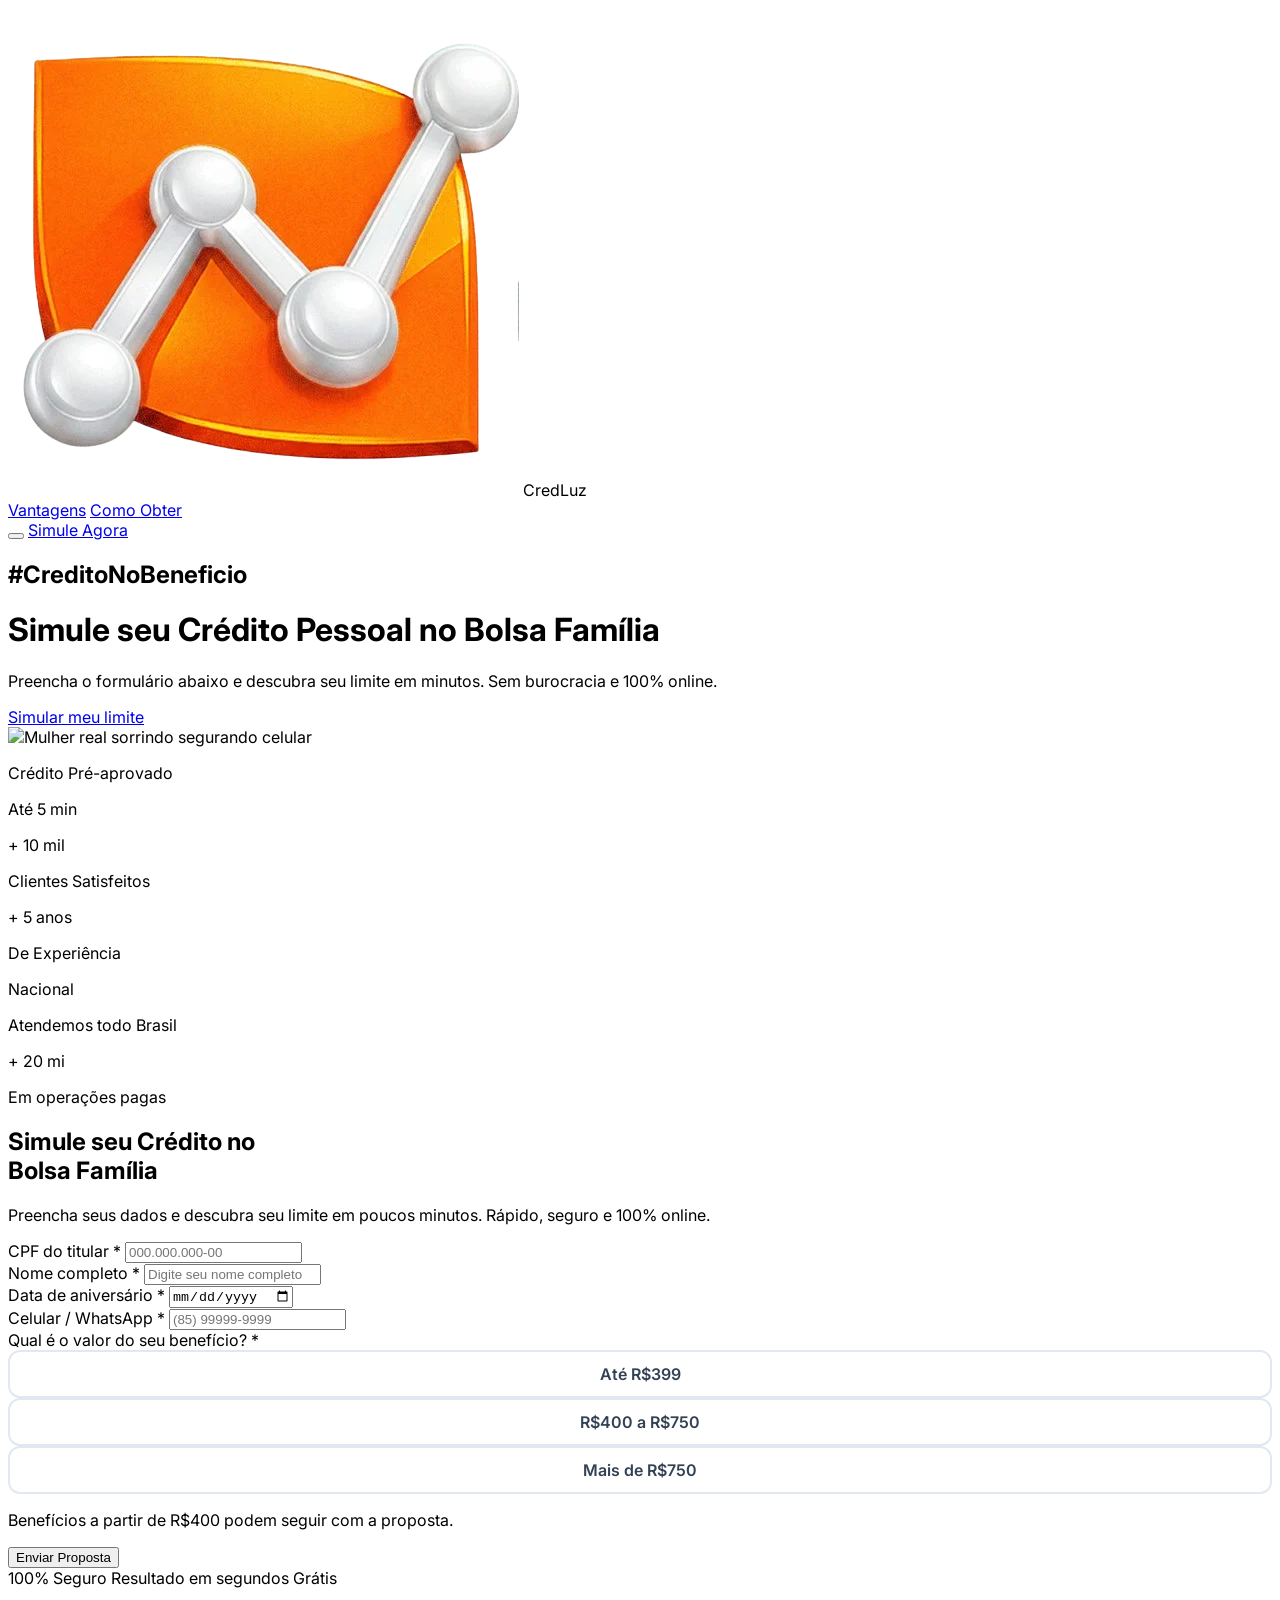
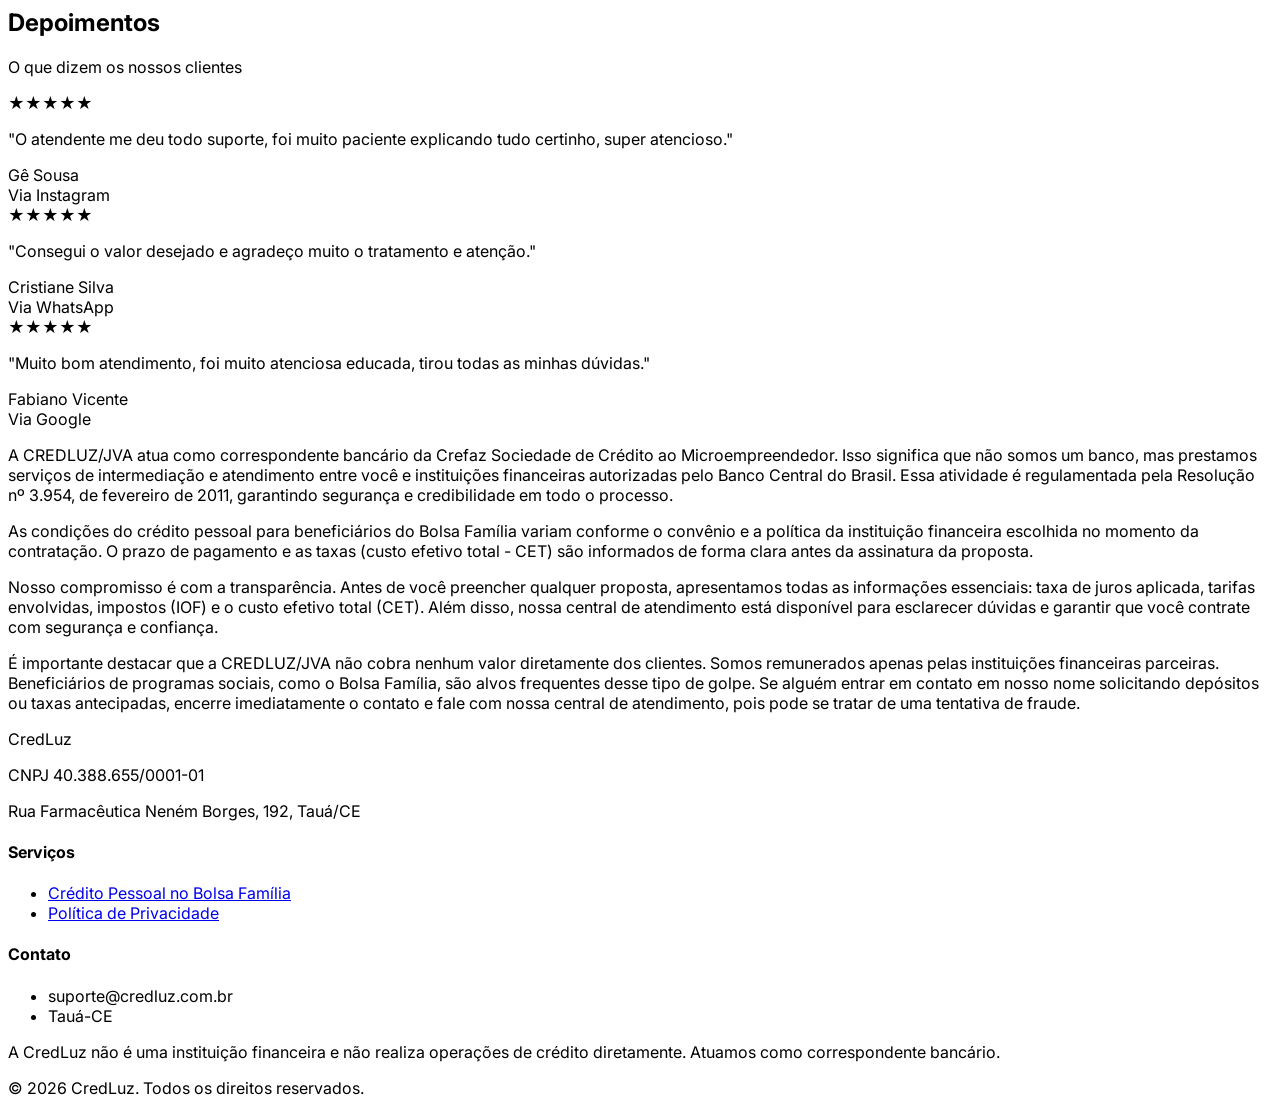
==== Main/index.html @ 8a6e0509 "feat: add simple proposta form with acompanhar flow" ====
<!DOCTYPE html>
<html lang="pt-BR">

<head>
    <meta charset="UTF-8">
    <meta name="viewport" content="width=device-width, initial-scale=1.0">
    <title>CredLuz | Empréstimo Pessoal Bolsa Família</title>
    <meta name="description"
        content="Simule seu crédito pessoal no Bolsa Família agora. Rápido, fácil, sem burocracia e 100% online.">

    <!-- colocar as imagens do site -->
    <link rel="icon" type="image/png" href="./scripts/imagem/logov1.png">
    <link rel="shortcut icon" href="./scripts/imagem/logov1.ico">
    <link rel="apple-touch-icon" href="./scripts/imagem/logov1.png">

    <!-- Tailwind CSS -->
    <script src="https://cdn.tailwindcss.com"></script>
    <script>
        tailwind.config = {
            darkMode: 'class',
            theme: {
                extend: {
                    colors: {
                        azul: { 50: '#f0f9ff', 100: '#e0f2fe', 800: '#1e40af', 900: '#1e3a8a', 950: '#172554' },
                        laranja: { 500: '#f97316', 600: '#ea580c' }
                    },
                    fontFamily: { sans: ['Inter', 'sans-serif'] },
                    animation: { 'bounce-slow': 'bounce 3s infinite' }
                }
            }
        }
    </script>

    <!-- Fonts & Icons -->
    <link href="https://fonts.googleapis.com/css2?family=Inter:wght@300;400;500;600;700;800&display=swap"
        rel="stylesheet">
    <script src="https://unpkg.com/lucide@latest"></script>

    <!-- SweetAlert2 -->
    <link rel="stylesheet" href="https://cdn.jsdelivr.net/npm/sweetalert2@11/dist/sweetalert2.min.css">

    <style>
        body {
            font-family: 'Inter', sans-serif;
        }

        html {
            scroll-behavior: smooth;
        }

        .whatsapp-float {
            position: fixed;
            bottom: 25px;
            right: 25px;
            background-color: #25d366;
            color: white;
            border-radius: 50%;
            width: 65px;
            height: 65px;
            display: flex;
            align-items: center;
            justify-content: center;
            box-shadow: 0 4px 20px rgba(37, 211, 102, 0.4);
            z-index: 1000;
            transition: all 0.3s ease;
        }

        .whatsapp-float:hover {
            transform: scale(1.1);
            background-color: #128c7e;
        }

        .choices__inner {
            background-color: white;
            border-radius: 0.5rem;
            border: 1px solid #d1d5db;
            padding: 0.5rem 0.75rem;
            min-height: 45px;
            display: flex;
            align-items: center;
            color: #1f2937;
            font-size: 1rem;
        }

        .choices__input {
            background-color: transparent;
            margin-bottom: 0;
        }

        .dark .choices__inner {
            background-color: #1e293b;
            border-color: #334155;
            color: white;
        }

        .dark .choices__list--dropdown,
        .dark .choices__list[aria-expanded] {
            background-color: #1e293b;
            border-color: #334155;
            color: white;
        }

        .dark .choices__input {
            color: white !important;
            background-color: #1e293b !important;
            border-bottom: 1px solid #334155;
        }

        .dark .choices__list--dropdown .choices__item {
            color: #e2e8f0;
        }

        .dark .choices__list--dropdown .choices__item--selectable.is-highlighted {
            background-color: #334155 !important;
            color: white !important;
        }

        .choices__placeholder {
            opacity: 1;
            color: #9ca3af;
        }

        .opcao-faixa {
            display: flex;
            align-items: center;
            justify-content: center;
            gap: 8px;
            border: 2px solid #e2e8f0;
            border-radius: 0.75rem;
            padding: 12px 14px;
            cursor: pointer;
            font-weight: 600;
            color: #334155;
            text-align: center;
            transition: border-color 0.15s, background-color 0.15s, color 0.15s;
        }

        .dark .opcao-faixa {
            border-color: #334155;
            color: #e2e8f0;
        }

        .opcao-faixa:hover {
            border-color: #ea580c;
        }

        .opcao-faixa:has(input:checked) {
            border-color: #ea580c;
            background-color: #fff7ed;
            color: #c2410c;
        }

        .dark .opcao-faixa:has(input:checked) {
            border-color: #ea580c;
            background-color: rgba(234, 88, 12, 0.15);
            color: #fb923c;
        }

        .opcao-faixa input {
            position: absolute;
            opacity: 0;
            pointer-events: none;
        }
    </style>
    <script>
        if (localStorage.theme === 'dark' || (!('theme' in localStorage) && window.matchMedia('(prefers-color-scheme: dark)').matches)) {
            document.documentElement.classList.add('dark')
        } else {
            document.documentElement.classList.remove('dark')
        }
    </script>

    <!-- Google Tag Manager -->
    <script>(function (w, d, s, l, i) { w[l] = w[l] || []; w[l].push({ 'gtm.start': new Date().getTime(), event: 'gtm.js' }); var f = d.getElementsByTagName(s)[0], j = d.createElement(s), dl = l != 'dataLayer' ? '&l=' + l : ''; j.async = true; j.src = 'https://www.googletagmanager.com/gtm.js?id=' + i + dl; f.parentNode.insertBefore(j, f); })(window, document, 'script', 'dataLayer', 'GTM-TJD68PCW');</script>

    <!-- Tag Clarity -->
    <script type="text/javascript">
        (function (c, l, a, r, i, t, y) { c[a] = c[a] || function () { (c[a].q = c[a].q || []).push(arguments) }; t = l.createElement(r); t.async = 1; t.src = "https://www.clarity.ms/tag/" + i; y = l.getElementsByTagName(r)[0]; y.parentNode.insertBefore(t, y); })(window, document, "clarity", "script", "w1ynyuhtg2");
    </script>
    <script type="text/javascript">
        (function (c, l, a, r, i, t, y) { c[a] = c[a] || function () { (c[a].q = c[a].q || []).push(arguments) }; t = l.createElement(r); t.async = 1; t.src = "https://www.clarity.ms/tag/" + i; y = l.getElementsByTagName(r)[0]; y.parentNode.insertBefore(t, y); })(window, document, "clarity", "script", "w2fsds8xe5");
    </script>
</head>

<body data-base-credluz="../CadProposta/" class="bg-white text-slate-800 dark:bg-slate-900 dark:text-slate-100 antialiased">

    <!-- NAV BAR -->
    <nav
        class="bg-white dark:bg-slate-900 shadow-sm fixed w-full z-50 top-0 h-20 flex items-center border-b border-slate-100 dark:border-slate-800">
        <div class="max-w-7xl w-full mx-auto px-4 sm:px-6 lg:px-8">
            <div class="flex justify-between items-center">
                <div class="flex items-center gap-3">
                    <img src="../images/logov1.webp" alt="Logo CredLuz"
                        class="w-8 h-8 md:w-12 md:h-12 object-contain drop-shadow-md">
                    <span class="font-extrabold text-2xl tracking-tight text-azul-900 dark:text-white">CredLuz</span>
                </div>

                <div class="flex items-center gap-8">
                    <div class="hidden md:flex space-x-8">
                        <a href="#vantagens"
                            class="text-slate-600 dark:text-slate-300 hover:text-laranja-600 font-semibold text-sm uppercase tracking-wide transition">Vantagens</a>
                        <a href="#simular"
                            class="text-slate-600 dark:text-slate-300 hover:text-laranja-600 font-semibold text-sm uppercase tracking-wide transition">Como
                            Obter</a>
                    </div>

                    <div class="flex items-center gap-4">
                        <button onclick="toggleTheme()"
                            class="p-2 rounded-full hover:bg-slate-100 dark:hover:bg-slate-800 text-slate-500 transition">
                            <i data-lucide="moon" class="w-5 h-5 block dark:hidden"></i>
                            <i data-lucide="sun" class="w-5 h-5 hidden dark:block text-laranja-500"></i>
                        </button>
                        <a href="#simular"
                            class="hidden sm:inline-flex items-center justify-center bg-laranja-600 hover:bg-laranja-700 text-white px-6 py-2.5 rounded-md font-bold transition shadow-md text-sm uppercase tracking-wider">
                            Simule Agora
                        </a>
                    </div>
                </div>
            </div>
        </div>
    </nav>

    <!-- HERO SECTION -->
    <header
        class="relative pt-32 pb-16 lg:pt-40 lg:pb-24 bg-gradient-to-br from-white to-azul-50 dark:from-slate-900 dark:to-slate-800">
        <div class="max-w-7xl mx-auto px-4 sm:px-6 lg:px-8">
            <div class="grid lg:grid-cols-2 gap-12 items-center">
                <div class="text-center lg:text-left z-10">
                    <h2 class="text-laranja-600 font-bold uppercase tracking-wider text-sm mb-4">#CreditoNoBeneficio
                    </h2>
                    <h1 class="text-4xl lg:text-6xl font-extrabold text-azul-950 dark:text-white leading-tight mb-6">
                        Simule seu <span class="text-laranja-600">Crédito Pessoal</span> no Bolsa Família
                    </h1>
                    <p class="text-lg text-slate-600 dark:text-slate-300 mb-8 max-w-lg mx-auto lg:mx-0 leading-relaxed">
                        Preencha o formulário abaixo e descubra seu limite em minutos. Sem burocracia e 100% online.
                    </p>
                    <div class="flex flex-col sm:flex-row gap-4 justify-center lg:justify-start">
                        <a href="#simular"
                            class="inline-flex items-center justify-center gap-2 bg-laranja-600 hover:bg-laranja-700 text-white text-lg px-8 py-4 rounded-md font-bold transition shadow-lg w-full sm:w-auto uppercase">
                            Simular meu limite
                        </a>
                    </div>
                </div>

                <div class="relative hidden lg:block">
                    <div
                        class="absolute top-10 right-10 w-64 h-64 bg-laranja-100 dark:bg-laranja-900/20 rounded-full blur-3xl -z-10">
                    </div>
                    <img src="https://images.unsplash.com/photo-1567532939604-b6b5b0db2604?q=80&w=1000&auto=format&fit=crop"
                        alt="Mulher real sorrindo segurando celular"
                        class="relative z-10 w-full max-w-md mx-auto drop-shadow-2xl rounded-bl-[80px] rounded-tr-[80px] object-cover h-[500px]">

                    <div
                        class="absolute bottom-10 -left-4 bg-white dark:bg-slate-800 p-4 rounded-lg shadow-xl border-l-4 border-laranja-600 z-20 animate-bounce-slow">
                        <p class="text-sm font-bold text-azul-900 dark:text-white">Crédito Pré-aprovado</p>
                        <p class="text-xs text-slate-500">Até 5 min</p>
                    </div>
                </div>
            </div>
        </div>
    </header>

    <!-- FAIXA DE ESTATÍSTICAS -->
    <section id="vantagens" class="scroll-mt-[30vh] bg-azul-900 dark:bg-black py-3 md:py-10">
        <div class="max-w-7xl mx-auto px-4">
            <div
                class="grid grid-cols-1 md:grid-cols-4 text-center divide-y md:divide-y-0 md:divide-x divide-azul-800/50">

                <div class="flex flex-col items-center justify-center p-6 h-full w-full">
                    <i data-lucide="users" class="text-laranja-500 w-8 h-8 mb-2"></i>
                    <p class="text-3xl font-extrabold text-white">+ 10 mil</p>
                    <p class="text-white text-xs uppercase tracking-wider mt-1">Clientes Satisfeitos</p>
                </div>

                <div class="flex flex-col items-center justify-center p-6 h-full w-full">
                    <i data-lucide="calendar" class="text-laranja-500 w-8 h-8 mb-2"></i>
                    <p class="text-3xl font-extrabold text-white">+ 5 anos</p>
                    <p class="text-white text-xs uppercase tracking-wider mt-1">De Experiência</p>
                </div>

                <div class="flex flex-col items-center justify-center p-6 h-full w-full">
                    <i data-lucide="map" class="text-laranja-500 w-8 h-8 mb-2"></i>
                    <p class="text-3xl font-extrabold text-white">Nacional</p>
                    <p class="text-white text-xs uppercase tracking-wider mt-1">Atendemos todo Brasil</p>
                </div>

                <div class="flex flex-col items-center justify-center p-6 h-full w-full">
                    <i data-lucide="dollar-sign" class="text-laranja-500 w-8 h-8 mb-2"></i>
                    <p class="text-3xl font-extrabold text-white">+ 20 mi</p>
                    <p class="text-white text-xs uppercase tracking-wider mt-1">Em operações pagas</p>
                </div>

            </div>
        </div>
    </section>
    <!-- FORMULÁRIO: SIMULAR AGORA -->
    <section id="simular" class="scroll-mt-24 py-20 bg-slate-50 dark:bg-slate-800">
        <div class="max-w-4xl mx-auto px-4 sm:px-6 lg:px-8">
            <div class="bg-white dark:bg-slate-900 rounded-3xl shadow-2xl border border-slate-100 dark:border-slate-700 p-10 md:p-16">

                <div class="text-center mb-10">
                    <div
                        class="inline-flex items-center justify-center w-20 h-20 rounded-full bg-laranja-50 dark:bg-laranja-900/20 mb-8">
                        <i data-lucide="calculator" class="w-10 h-10 text-laranja-600"></i>
                    </div>

                    <h2 class="text-3xl md:text-4xl font-extrabold text-azul-950 dark:text-white leading-tight mb-4">
                        Simule seu Crédito no<br>
                        <span class="text-laranja-600">Bolsa Família</span>
                    </h2>

                    <p class="text-lg text-slate-600 dark:text-slate-300 max-w-xl mx-auto leading-relaxed">
                        Preencha seus dados e descubra seu limite em poucos minutos. Rápido, seguro e 100% online.
                    </p>
                </div>

                <form id="form-proposta" class="grid grid-cols-1 md:grid-cols-2 gap-6 text-left">
                    <div>
                        <label for="cpf"
                            class="block text-sm font-semibold text-slate-700 dark:text-slate-200 mb-2">CPF do titular
                            <span class="text-red-500">*</span></label>
                        <input type="text" id="cpf" name="cpf" placeholder="000.000.000-00" maxlength="14"
                            inputmode="numeric" required
                            class="w-full rounded-lg border border-slate-300 dark:border-slate-700 bg-white dark:bg-slate-800 px-4 py-3 text-slate-900 dark:text-white placeholder:text-slate-400 focus:outline-none focus:ring-2 focus:ring-laranja-500">
                    </div>

                    <div>
                        <label for="nome"
                            class="block text-sm font-semibold text-slate-700 dark:text-slate-200 mb-2">Nome completo
                            <span class="text-red-500">*</span></label>
                        <input type="text" id="nome" name="nome" placeholder="Digite seu nome completo" required
                            class="w-full rounded-lg border border-slate-300 dark:border-slate-700 bg-white dark:bg-slate-800 px-4 py-3 text-slate-900 dark:text-white placeholder:text-slate-400 focus:outline-none focus:ring-2 focus:ring-laranja-500">
                    </div>

                    <div>
                        <label for="nascimento"
                            class="block text-sm font-semibold text-slate-700 dark:text-slate-200 mb-2">Data de
                            aniversário <span class="text-red-500">*</span></label>
                        <input type="date" id="nascimento" name="nascimento" required
                            class="w-full rounded-lg border border-slate-300 dark:border-slate-700 bg-white dark:bg-slate-800 px-4 py-3 text-slate-900 dark:text-white focus:outline-none focus:ring-2 focus:ring-laranja-500">
                    </div>

                    <div>
                        <label for="telefone"
                            class="block text-sm font-semibold text-slate-700 dark:text-slate-200 mb-2">Celular /
                            WhatsApp <span class="text-red-500">*</span></label>
                        <input type="tel" id="telefone" name="telefone" placeholder="(85) 99999-9999" maxlength="15"
                            inputmode="numeric" required
                            class="w-full rounded-lg border border-slate-300 dark:border-slate-700 bg-white dark:bg-slate-800 px-4 py-3 text-slate-900 dark:text-white placeholder:text-slate-400 focus:outline-none focus:ring-2 focus:ring-laranja-500">
                    </div>

                    <div class="md:col-span-2">
                        <span
                            class="block text-sm font-semibold text-slate-700 dark:text-slate-200 mb-3">Qual é o valor do
                            seu benefício? <span class="text-red-500">*</span></span>
                        <div class="grid grid-cols-1 sm:grid-cols-3 gap-3">
                            <label class="opcao-faixa">
                                <input type="radio" name="beneficio" value="ate399">
                                <span>Até R$399</span>
                            </label>
                            <label class="opcao-faixa">
                                <input type="radio" name="beneficio" value="de400a750">
                                <span>R$400 a R$750</span>
                            </label>
                            <label class="opcao-faixa">
                                <input type="radio" name="beneficio" value="acima750">
                                <span>Mais de R$750</span>
                            </label>
                        </div>
                        <p class="text-xs text-slate-500 dark:text-slate-400 mt-2">
                            Benefícios a partir de R$400 podem seguir com a proposta.
                        </p>
                    </div>

                    <div class="md:col-span-2">
                        <button type="submit"
                            class="w-full inline-flex items-center justify-center gap-3 bg-laranja-600 hover:bg-laranja-700 text-white text-lg px-8 py-4 rounded-xl font-bold uppercase tracking-wider transition shadow-lg">
                            <i data-lucide="send" class="w-5 h-5"></i> Enviar Proposta
                        </button>
                    </div>

                    <div
                        class="md:col-span-2 flex flex-wrap justify-center gap-6 text-sm text-slate-500 dark:text-slate-400">
                        <span class="flex items-center gap-2">
                            <i data-lucide="shield-check" class="w-4 h-4 text-laranja-600"></i> 100% Seguro
                        </span>
                        <span class="flex items-center gap-2">
                            <i data-lucide="zap" class="w-4 h-4 text-laranja-600"></i> Resultado em segundos
                        </span>
                        <span class="flex items-center gap-2">
                            <i data-lucide="badge-check" class="w-4 h-4 text-laranja-600"></i> Grátis
                        </span>
                    </div>
                </form>
            </div>
        </div>
    </section>

    <!-- DEPOIMENTOS -->
    <section id="depoimentos" class="pb-20 bg-white dark:bg-slate-900">
        <div class="max-w-7xl mx-auto px-4">
            <div class="text-center mb-12">
                <h2 class="text-3xl font-extrabold text-azul-950 dark:text-white">Depoimentos</h2>
                <p class="text-slate-500 mt-2">O que dizem os nossos clientes</p>
            </div>

            <div class="grid md:grid-cols-3 gap-8">
                <!-- Card 1 -->
                <div class="bg-slate-50 dark:bg-slate-800 p-8 rounded-xl border border-slate-100 dark:border-slate-700">
                    <div class="flex text-laranja-500 mb-4">★★★★★</div>
                    <p class="text-slate-600 dark:text-slate-300 text-sm italic mb-4">
                        "O atendente me deu todo suporte, foi muito paciente explicando tudo certinho, super atencioso."
                    </p>
                    <div class="font-bold text-azul-900 dark:text-white">Gê Sousa</div>
                    <div class="text-xs text-slate-400">Via Instagram</div>
                </div>
                <!-- Card 2 -->
                <div class="bg-slate-50 dark:bg-slate-800 p-8 rounded-xl border border-slate-100 dark:border-slate-700">
                    <div class="flex text-laranja-500 mb-4">★★★★★</div>
                    <p class="text-slate-600 dark:text-slate-300 text-sm italic mb-4">
                        "Consegui o valor desejado e agradeço muito o tratamento e atenção."
                    </p>
                    <div class="font-bold text-azul-900 dark:text-white">Cristiane Silva</div>
                    <div class="text-xs text-slate-400">Via WhatsApp</div>
                </div>
                <!-- Card 3 -->
                <div class="bg-slate-50 dark:bg-slate-800 p-8 rounded-xl border border-slate-100 dark:border-slate-700">
                    <div class="flex text-laranja-500 mb-4">★★★★★</div>
                    <p class="text-slate-600 dark:text-slate-300 text-sm italic mb-4">
                        "Muito bom atendimento, foi muito atenciosa educada, tirou todas as minhas dúvidas."
                    </p>
                    <div class="font-bold text-azul-900 dark:text-white">Fabiano Vicente</div>
                    <div class="text-xs text-slate-400">Via Google</div>
                </div>
            </div>
        </div>
    </section>
    <footer class="bg-azul-950 dark:bg-black text-white py-16">
        <div class="max-w-7xl mx-auto px-4 sm:px-6 lg:px-8">

            <div class="mb-16 space-y-4 text-sm md:text-sm text-slate-400 leading-relaxed text-justify">
                <p>
                    A CREDLUZ/JVA atua como correspondente bancário da Crefaz Sociedade de Crédito ao Microempreendedor.
                    Isso significa que não somos um banco, mas prestamos serviços de intermediação e atendimento entre
                    você e instituições financeiras autorizadas pelo Banco Central do Brasil. Essa atividade é
                    regulamentada pela Resolução nº 3.954, de fevereiro de 2011, garantindo segurança e credibilidade em
                    todo o processo.
                </p>
                <p>
                    As condições do crédito pessoal para beneficiários do Bolsa Família variam conforme o
                    convênio e a política da instituição financeira escolhida no momento da contratação. O prazo de
                    pagamento e as taxas (custo efetivo total - CET) são informados de forma clara antes da
                    assinatura da proposta.
                </p>
                <p>
                    Nosso compromisso é com a transparência. Antes de você preencher qualquer proposta, apresentamos
                    todas as informações essenciais: taxa de juros aplicada, tarifas envolvidas, impostos (IOF) e o
                    custo efetivo total (CET). Além disso, nossa central de atendimento está disponível para esclarecer
                    dúvidas e garantir que você contrate com segurança e confiança.
                </p>
                <p class="font-medium">
                    É importante destacar que a CREDLUZ/JVA não cobra nenhum valor diretamente dos clientes. Somos
                    remunerados apenas pelas instituições financeiras parceiras. Beneficiários de programas sociais,
                    como o Bolsa Família, são alvos frequentes desse tipo de golpe. Se alguém entrar em contato em
                    nosso nome solicitando depósitos ou taxas antecipadas, encerre imediatamente o contato e fale
                    com nossa central de atendimento, pois pode se tratar de uma tentativa de fraude.
                </p>
            </div>
            <div class="grid md:grid-cols-4 gap-12">

                <!-- COLUNA 1 e 2: Logo e Menu Sobre -->
                <div class="col-span-1 md:col-span-2">
                    <div class="flex items-center gap-2 mb-4">
                        <!--                    <img src="images.png" alt="Logo" class="h-8 brightness-0 invert" onerror="this.style.display='none'">-->
                        <span class="font-bold text-2xl">CredLuz</span>
                    </div>

                    <div id="conteudoSobre" class="space-y-3 text-sm text-slate-400">
                        <p>
                            CNPJ 40.388.655/0001-01
                        </p>
                        <p>
                            Rua Farmacêutica Neném Borges, 192, Tauá/CE
                        </p>
                    </div>

                    <!--                 Botão Toggle 
                <button onclick="toggleSobreFooter()" class="flex items-center gap-2 text-slate-400 font-semibold text-sm transition-colors mb-2 focus:outline-none group">
                    <span id="textoBtnSobre">Sobre</span>
                    <i data-lucide="chevron-down" id="iconeBtnSobre" class="w-4 h-4 transition-transform duration-300 group-hover:translate-y-0.5"></i>
                </button>

                 Conteúdo Oculto (Abre ao clicar) 
                <div id="conteudoSobre" class="hidden mt-4 space-y-4 text-justify text-slate-400 text-sm leading-relaxed max-w-xl pr-4 border-l-2 border-slate-800 pl-4 py-2">
                    <p>
                        A CREDLUZ/JVA atua como correspondente bancário da Crefaz Sociedade de Crédito ao Microempreendedor. Isso significa que não somos um banco, mas prestamos serviços de intermediação e atendimento entre você e instituições financeiras autorizadas pelo Banco Central do Brasil. Essa atividade é regulamentada pela Resolução nº 3.954, de fevereiro de 2011, garantindo segurança e credibilidade em todo o processo.
                    </p>
                    <p>
                        As condições do crédito pessoal para beneficiários do Bolsa Família variam conforme o convênio e a política da instituição financeira escolhida no momento da contratação. O prazo de pagamento e as taxas (custo efetivo total - CET) são informados de forma clara antes da assinatura da proposta.
                    </p>
                    <p>
                        Nosso compromisso é com a transparência. Antes de você preencher qualquer proposta, apresentamos todas as informações essenciais: taxa de juros aplicada, tarifas envolvidas, impostos (IOF) e o custo efetivo total (CET). Além disso, nossa central de atendimento está disponível para esclarecer dúvidas e garantir que você contrate com segurança e confiança.
                    </p>
                    <p class="font-medium">
                        É importante destacar que a CREDLUZ/JVA não cobra nenhum valor diretamente dos clientes. Somos remunerados apenas pelas instituições financeiras parceiras. Se alguém entrar em contato em nosso nome solicitando depósitos ou taxas antecipadas, encerre imediatamente o contato e fale com nossa central de atendimento, pois pode se tratar de uma tentativa de fraude.
                    </p>
                </div>-->
                </div>

                <!-- COLUNA 3: Serviços -->
                <div>
                    <h4 class="font-bold mb-6 text-lg text-slate-200">Serviços</h4>
                    <ul class="space-y-3 text-sm text-slate-400">
                        <li><a href="#"
                                class="hover:text-laranja-500 transition-all duration-300 ease-in-out flex items-center gap-2"><i
                                    data-lucide="hand-holding-dollar" class="w-3 h-3"></i> Crédito Pessoal no Bolsa
                                Família</a></li>
                        <li><a href="#"
                                class="hover:text-laranja-500 transition-all duration-300 ease-in-out flex items-center gap-2"><i
                                    data-lucide="shield-check" class="w-3 h-3"></i> Política de Privacidade</a></li>
                    </ul>
                </div>

                <!-- COLUNA 4: Contato -->
                <div>
                    <h4 class="font-bold mb-6 text-lg text-slate-200">Contato</h4>
                    <ul class="space-y-3 text-sm text-slate-400">
                        <li class="flex items-center gap-2"><i data-lucide="mail" class="w-4 h-4 text-slate-500"></i>
                            suporte@credluz.com.br</li>
                        <li class="flex items-center gap-2"><i data-lucide="map-pin" class="w-4 h-4 text-slate-500"></i>
                            Tauá-CE</li>
                    </ul>
                </div>
            </div>

            <div class="border-t border-slate-800 mt-12 pt-8 text-xs text-slate-500 text-center">
                <p class="mb-2">A CredLuz não é uma instituição financeira e não realiza operações de crédito
                    diretamente. Atuamos como correspondente bancário.</p>
                <p>&copy; 2026 CredLuz. Todos os direitos reservados.</p>
            </div>
        </div>
    </footer>

    <!-- SCRIPT DO MENU SOBRE NO FOOTER -->
    <!--<script>
    function toggleSobreFooter() {
        const conteudo = document.getElementById('conteudoSobre');
        const icone = document.getElementById('iconeBtnSobre');
        const texto = document.getElementById('textoBtnSobre');

        if (conteudo.classList.contains('hidden')) {
            // Abrir
            conteudo.classList.remove('hidden');
            icone.style.transform = 'rotate(180deg)';
            texto.innerText = 'Ocultar informações da empresa';
        } else {
            // Fechar
            conteudo.classList.add('hidden');
            icone.style.transform = 'rotate(0deg)';
            texto.innerText = 'Sobre';
        }
    }
</script>-->

    <!-- SCRIPTS DE DEPENDÊNCIA -->
    <script>lucide.createIcons();</script>
    <script src="../CadProposta/credluz.js"></script>

    <noscript><iframe src="https://www.googletagmanager.com/ns.html?id=GTM-TJD68PCW" height="0" width="0"
            style="display:none;visibility:hidden"></iframe></noscript>

    <!-- Script RD Station-->
    <!--        <script type="text/javascript" async src="https://d335luupugsy2.cloudfront.net/js/loader-scripts/f05e3508-e5ec-4652-9d03-6faa5cf82ee4-loader.js"></script>-->

    <!-- SCRIPT DE RASTREAMENTO INTELIGENTE (UTMs + REFERRER) -->
    <script>
        function toggleTheme() {
            document.documentElement.classList.toggle('dark');
            localStorage.theme = document.documentElement.classList.contains('dark') ? 'dark' : 'light';
        }

        document.addEventListener('DOMContentLoaded', function () {
            const urlParams = new URLSearchParams(window.location.search);
            const trackingList = ['utm_source', 'utm_medium', 'utm_campaign', 'utm_content', 'utm_term', 'gclid', 'fbclid'];

            // 1. O TRUQUE DO RD STATION: Salvar de onde o cliente veio
            if (!localStorage.getItem('cl_track_referrer') && document.referrer) {
                if (!document.referrer.includes(window.location.hostname)) {
                    localStorage.setItem('cl_track_referrer', document.referrer);
                }
            }

            // 2. Tenta capturar as UTMs reais da URL
            trackingList.forEach(function (param) {
                const valueFromUrl = urlParams.get(param);
                if (valueFromUrl) {
                    localStorage.setItem('cl_track_' + param, valueFromUrl);
                }

                // Preenche os campos ocultos do formulário
                const finalValue = localStorage.getItem('cl_track_' + param);
                const field = document.getElementById(param);
                if (field && finalValue) {
                    field.value = finalValue;
                }
            });

            // 3. Preenche o campo Referrer oculto
            const refField = document.getElementById('referrer');
            const savedReferrer = localStorage.getItem('cl_track_referrer');
            if (refField && savedReferrer) {
                refField.value = savedReferrer;
            }
        });

        // LIMPEZA APÓS O SUCESSO (Chamado pelo insert.js)
        function limparRastreioLocal() {
            const trackingList = ['utm_source', 'utm_medium', 'utm_campaign', 'utm_content', 'utm_term', 'gclid', 'fbclid', 'referrer'];
            trackingList.forEach(param => {
                localStorage.removeItem('cl_track_' + param);
            });
            console.log('Rastreamento limpo após conversão.');
        }
    </script>
</body>

</html>
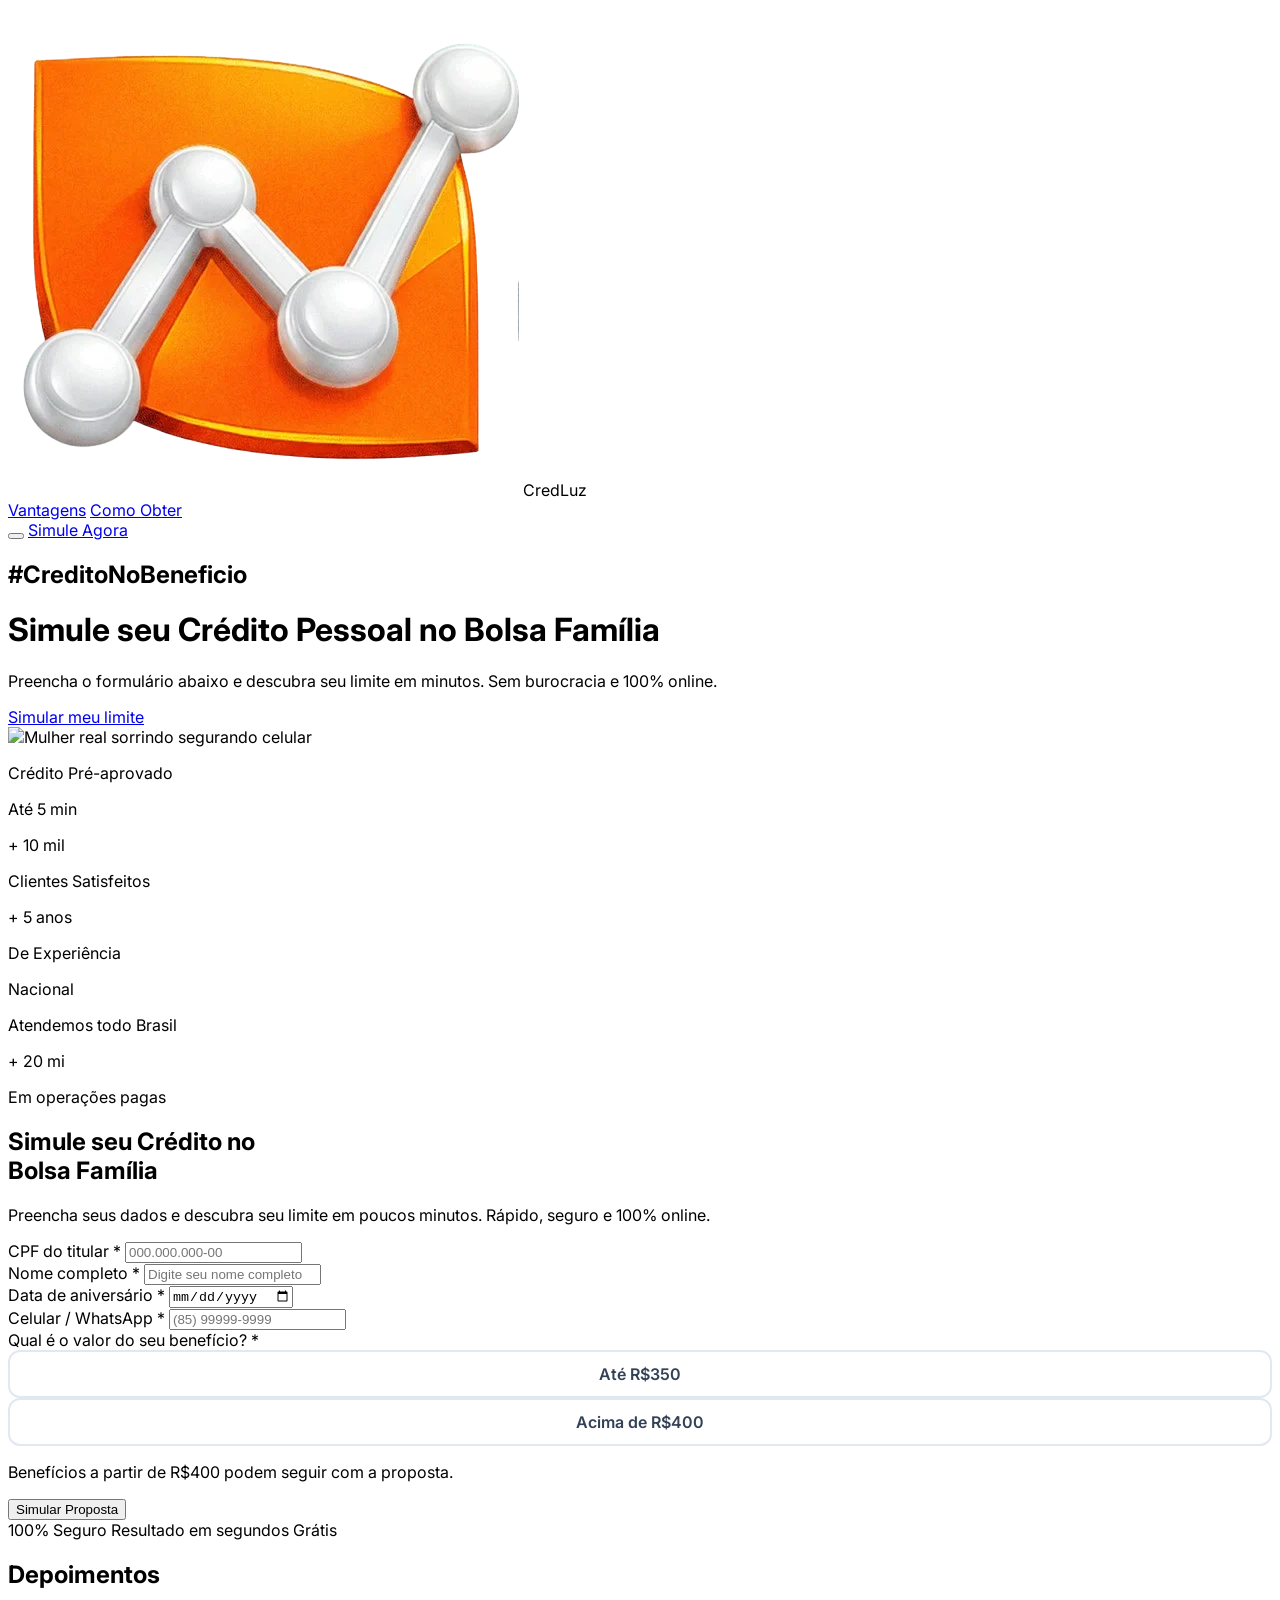
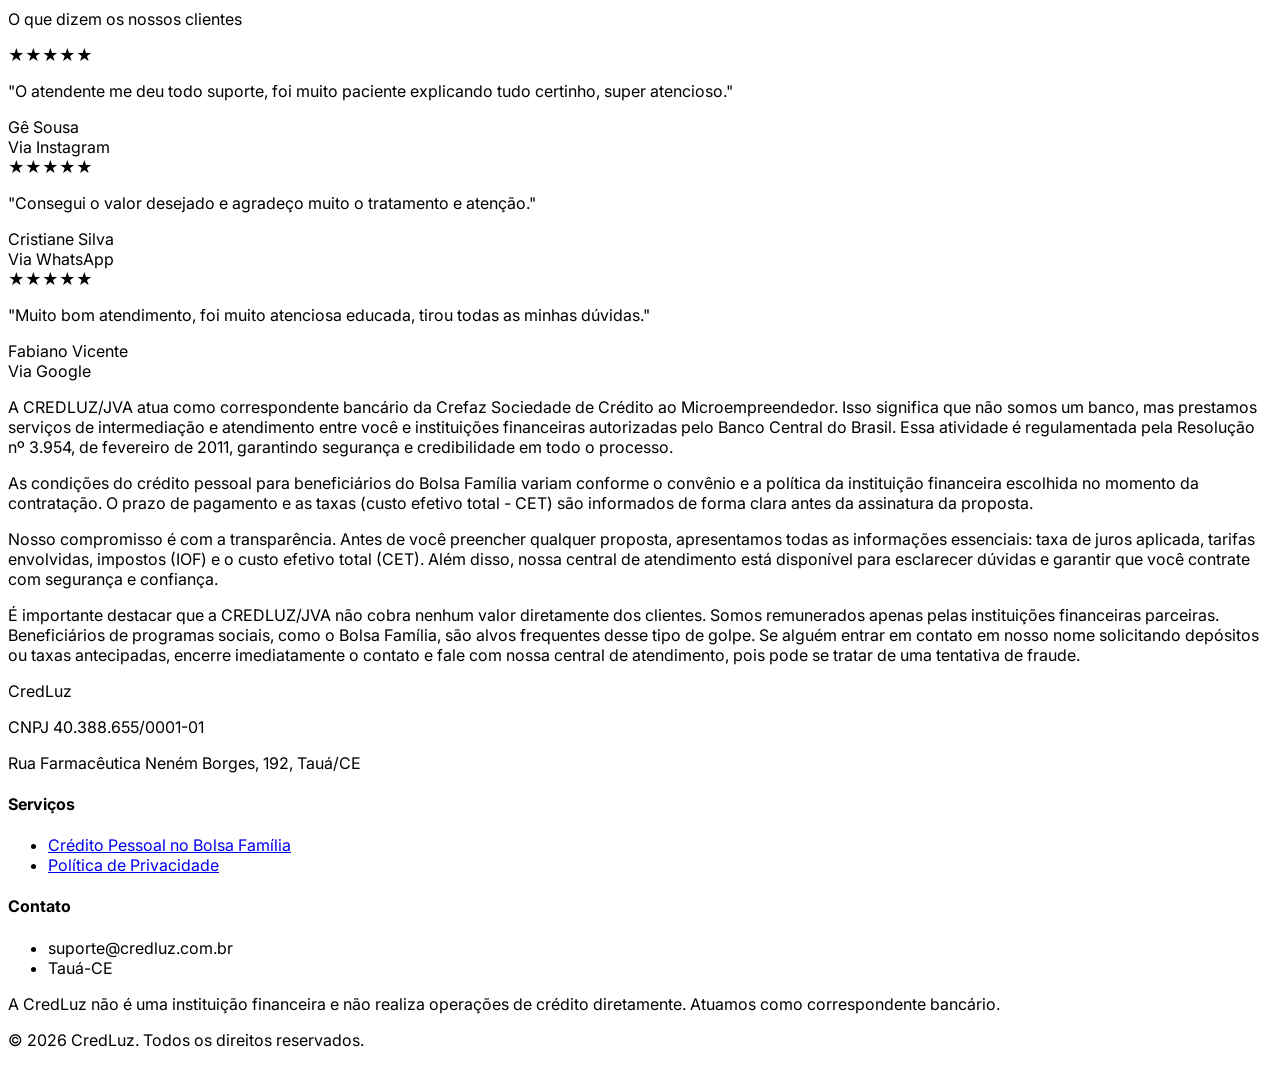
==== commit 55e00664: "feat: reduce benefit range to two faixas and rename submit button" ====
--- a/Main/index.html
+++ b/Main/index.html
@@ -353,18 +353,14 @@
                         <span
                             class="block text-sm font-semibold text-slate-700 dark:text-slate-200 mb-3">Qual é o valor do
                             seu benefício? <span class="text-red-500">*</span></span>
-                        <div class="grid grid-cols-1 sm:grid-cols-3 gap-3">
+                        <div class="grid grid-cols-1 sm:grid-cols-2 gap-3">
                             <label class="opcao-faixa">
-                                <input type="radio" name="beneficio" value="ate399">
-                                <span>Até R$399</span>
+                                <input type="radio" name="beneficio" value="ate350">
+                                <span>Até R$350</span>
                             </label>
                             <label class="opcao-faixa">
-                                <input type="radio" name="beneficio" value="de400a750">
-                                <span>R$400 a R$750</span>
-                            </label>
-                            <label class="opcao-faixa">
-                                <input type="radio" name="beneficio" value="acima750">
-                                <span>Mais de R$750</span>
+                                <input type="radio" name="beneficio" value="acima400">
+                                <span>Acima de R$400</span>
                             </label>
                         </div>
                         <p class="text-xs text-slate-500 dark:text-slate-400 mt-2">
@@ -375,7 +371,7 @@
                     <div class="md:col-span-2">
                         <button type="submit"
                             class="w-full inline-flex items-center justify-center gap-3 bg-laranja-600 hover:bg-laranja-700 text-white text-lg px-8 py-4 rounded-xl font-bold uppercase tracking-wider transition shadow-lg">
-                            <i data-lucide="send" class="w-5 h-5"></i> Enviar Proposta
+                            <i data-lucide="calculator" class="w-5 h-5"></i> Simular Proposta
                         </button>
                     </div>
 
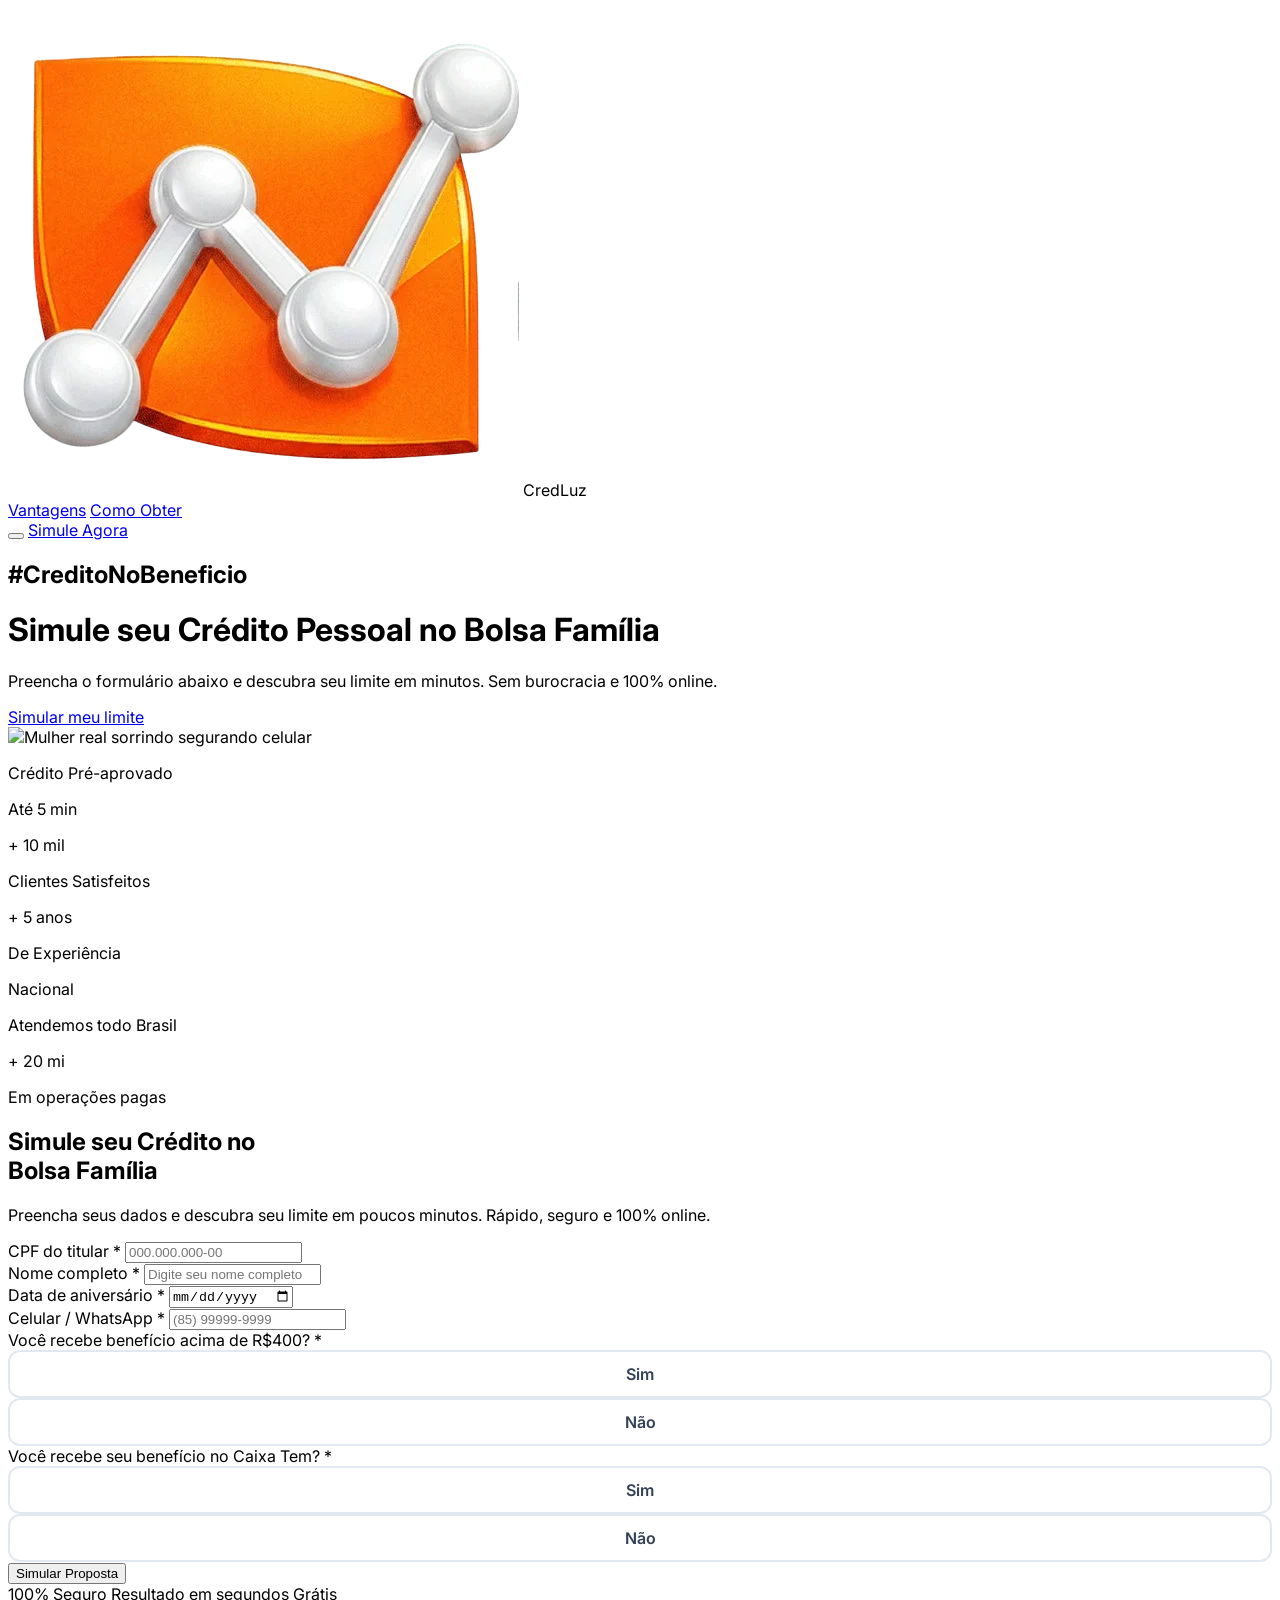
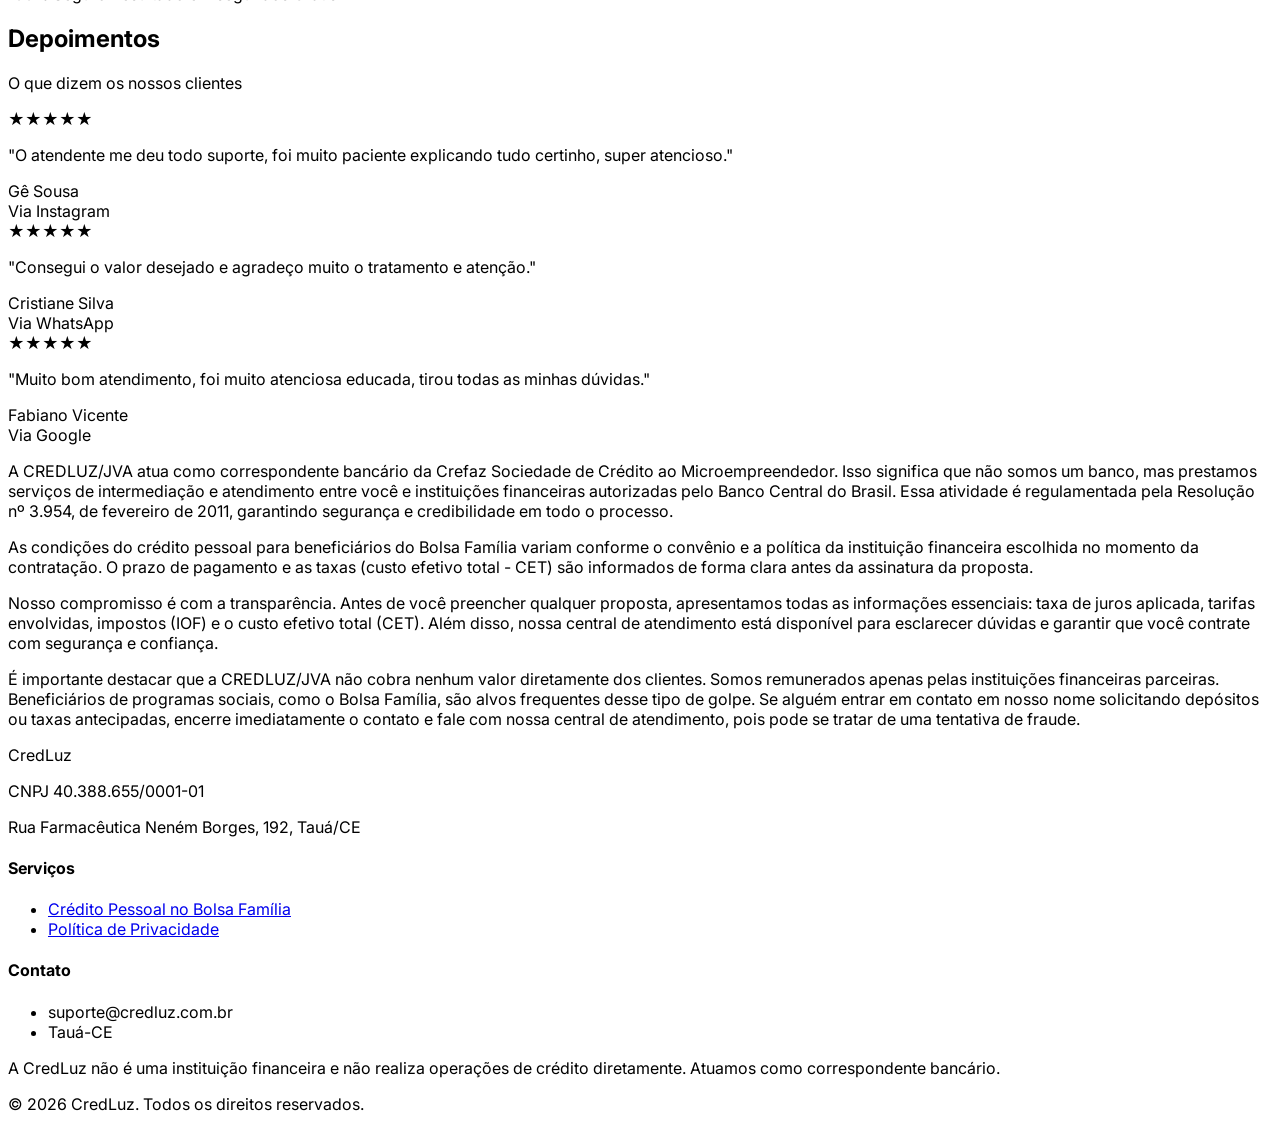
==== commit f6b432a3: "feat: replace benefit range with two sim/nao qualification questions" ====
--- a/Main/index.html
+++ b/Main/index.html
@@ -182,7 +182,8 @@
     </script>
 </head>
 
-<body data-base-credluz="../CadProposta/" class="bg-white text-slate-800 dark:bg-slate-900 dark:text-slate-100 antialiased">
+<body data-base-credluz="../CadProposta/"
+    class="bg-white text-slate-800 dark:bg-slate-900 dark:text-slate-100 antialiased overflow-x-hidden">
 
     <!-- NAV BAR -->
     <nav
@@ -192,7 +193,8 @@
                 <div class="flex items-center gap-3">
                     <img src="../images/logov1.webp" alt="Logo CredLuz"
                         class="w-8 h-8 md:w-12 md:h-12 object-contain drop-shadow-md">
-                    <span class="font-extrabold text-2xl tracking-tight text-azul-900 dark:text-white">CredLuz</span>
+                    <span
+                        class="hidden sm:inline font-extrabold text-2xl tracking-tight text-azul-900 dark:text-white">CredLuz</span>
                 </div>
 
                 <div class="flex items-center gap-8">
@@ -211,7 +213,7 @@
                             <i data-lucide="sun" class="w-5 h-5 hidden dark:block text-laranja-500"></i>
                         </button>
                         <a href="#simular"
-                            class="hidden sm:inline-flex items-center justify-center bg-laranja-600 hover:bg-laranja-700 text-white px-6 py-2.5 rounded-md font-bold transition shadow-md text-sm uppercase tracking-wider">
+                            class="inline-flex items-center justify-center bg-laranja-600 hover:bg-laranja-700 text-white px-4 sm:px-6 py-2.5 rounded-md font-bold transition shadow-md text-xs sm:text-sm uppercase tracking-wider">
                             Simule Agora
                         </a>
                     </div>
@@ -261,7 +263,7 @@
     </header>
 
     <!-- FAIXA DE ESTATÍSTICAS -->
-    <section id="vantagens" class="scroll-mt-[30vh] bg-azul-900 dark:bg-black py-3 md:py-10">
+    <section id="vantagens" class="scroll-mt-[30vh] bg-azul-900 dark:bg-black py-8 md:py-10">
         <div class="max-w-7xl mx-auto px-4">
             <div
                 class="grid grid-cols-1 md:grid-cols-4 text-center divide-y md:divide-y-0 md:divide-x divide-azul-800/50">
@@ -294,89 +296,100 @@
         </div>
     </section>
     <!-- FORMULÁRIO: SIMULAR AGORA -->
-    <section id="simular" class="scroll-mt-24 py-20 bg-slate-50 dark:bg-slate-800">
+    <section id="simular" class="scroll-mt-20 py-8 sm:py-20 bg-slate-50 dark:bg-slate-800">
         <div class="max-w-4xl mx-auto px-4 sm:px-6 lg:px-8">
-            <div class="bg-white dark:bg-slate-900 rounded-3xl shadow-2xl border border-slate-100 dark:border-slate-700 p-10 md:p-16">
-
-                <div class="text-center mb-10">
+            <div class="bg-white dark:bg-slate-900 rounded-3xl shadow-2xl border border-slate-100 dark:border-slate-700 p-5 sm:p-10 md:p-16">
+
+                <div class="text-center mb-4 sm:mb-10">
                     <div
-                        class="inline-flex items-center justify-center w-20 h-20 rounded-full bg-laranja-50 dark:bg-laranja-900/20 mb-8">
+                        class="hidden sm:inline-flex items-center justify-center w-20 h-20 rounded-full bg-laranja-50 dark:bg-laranja-900/20 mb-8">
                         <i data-lucide="calculator" class="w-10 h-10 text-laranja-600"></i>
                     </div>
 
-                    <h2 class="text-3xl md:text-4xl font-extrabold text-azul-950 dark:text-white leading-tight mb-4">
+                    <h2 class="text-xl sm:text-3xl md:text-4xl font-extrabold text-azul-950 dark:text-white leading-tight mb-2 sm:mb-4">
                         Simule seu Crédito no<br>
                         <span class="text-laranja-600">Bolsa Família</span>
                     </h2>
 
-                    <p class="text-lg text-slate-600 dark:text-slate-300 max-w-xl mx-auto leading-relaxed">
+                    <p class="hidden sm:block text-lg text-slate-600 dark:text-slate-300 max-w-xl mx-auto leading-relaxed">
                         Preencha seus dados e descubra seu limite em poucos minutos. Rápido, seguro e 100% online.
                     </p>
                 </div>
 
-                <form id="form-proposta" class="grid grid-cols-1 md:grid-cols-2 gap-6 text-left">
+                <form id="form-proposta" class="grid grid-cols-1 md:grid-cols-2 gap-4 sm:gap-6 text-left">
                     <div>
                         <label for="cpf"
-                            class="block text-sm font-semibold text-slate-700 dark:text-slate-200 mb-2">CPF do titular
+                            class="block text-sm font-semibold text-slate-700 dark:text-slate-200 mb-1.5 sm:mb-2">CPF do titular
                             <span class="text-red-500">*</span></label>
                         <input type="text" id="cpf" name="cpf" placeholder="000.000.000-00" maxlength="14"
                             inputmode="numeric" required
-                            class="w-full rounded-lg border border-slate-300 dark:border-slate-700 bg-white dark:bg-slate-800 px-4 py-3 text-slate-900 dark:text-white placeholder:text-slate-400 focus:outline-none focus:ring-2 focus:ring-laranja-500">
+                            class="w-full rounded-lg border border-slate-300 dark:border-slate-700 bg-white dark:bg-slate-800 px-3.5 py-2.5 sm:px-4 sm:py-3 text-slate-900 dark:text-white placeholder:text-slate-400 focus:outline-none focus:ring-2 focus:ring-laranja-500">
                     </div>
 
                     <div>
                         <label for="nome"
-                            class="block text-sm font-semibold text-slate-700 dark:text-slate-200 mb-2">Nome completo
+                            class="block text-sm font-semibold text-slate-700 dark:text-slate-200 mb-1.5 sm:mb-2">Nome completo
                             <span class="text-red-500">*</span></label>
                         <input type="text" id="nome" name="nome" placeholder="Digite seu nome completo" required
-                            class="w-full rounded-lg border border-slate-300 dark:border-slate-700 bg-white dark:bg-slate-800 px-4 py-3 text-slate-900 dark:text-white placeholder:text-slate-400 focus:outline-none focus:ring-2 focus:ring-laranja-500">
+                            class="w-full rounded-lg border border-slate-300 dark:border-slate-700 bg-white dark:bg-slate-800 px-3.5 py-2.5 sm:px-4 sm:py-3 text-slate-900 dark:text-white placeholder:text-slate-400 focus:outline-none focus:ring-2 focus:ring-laranja-500">
                     </div>
 
                     <div>
                         <label for="nascimento"
-                            class="block text-sm font-semibold text-slate-700 dark:text-slate-200 mb-2">Data de
+                            class="block text-sm font-semibold text-slate-700 dark:text-slate-200 mb-1.5 sm:mb-2">Data de
                             aniversário <span class="text-red-500">*</span></label>
                         <input type="date" id="nascimento" name="nascimento" required
-                            class="w-full rounded-lg border border-slate-300 dark:border-slate-700 bg-white dark:bg-slate-800 px-4 py-3 text-slate-900 dark:text-white focus:outline-none focus:ring-2 focus:ring-laranja-500">
+                            class="w-full rounded-lg border border-slate-300 dark:border-slate-700 bg-white dark:bg-slate-800 px-3.5 py-2.5 sm:px-4 sm:py-3 text-slate-900 dark:text-white focus:outline-none focus:ring-2 focus:ring-laranja-500">
                     </div>
 
                     <div>
                         <label for="telefone"
-                            class="block text-sm font-semibold text-slate-700 dark:text-slate-200 mb-2">Celular /
+                            class="block text-sm font-semibold text-slate-700 dark:text-slate-200 mb-1.5 sm:mb-2">Celular /
                             WhatsApp <span class="text-red-500">*</span></label>
                         <input type="tel" id="telefone" name="telefone" placeholder="(85) 99999-9999" maxlength="15"
                             inputmode="numeric" required
-                            class="w-full rounded-lg border border-slate-300 dark:border-slate-700 bg-white dark:bg-slate-800 px-4 py-3 text-slate-900 dark:text-white placeholder:text-slate-400 focus:outline-none focus:ring-2 focus:ring-laranja-500">
-                    </div>
-
-                    <div class="md:col-span-2">
-                        <span
-                            class="block text-sm font-semibold text-slate-700 dark:text-slate-200 mb-3">Qual é o valor do
-                            seu benefício? <span class="text-red-500">*</span></span>
-                        <div class="grid grid-cols-1 sm:grid-cols-2 gap-3">
+                            class="w-full rounded-lg border border-slate-300 dark:border-slate-700 bg-white dark:bg-slate-800 px-3.5 py-2.5 sm:px-4 sm:py-3 text-slate-900 dark:text-white placeholder:text-slate-400 focus:outline-none focus:ring-2 focus:ring-laranja-500">
+                    </div>
+
+                    <div class="md:col-span-1">
+                        <span class="block text-xs sm:text-sm font-semibold text-slate-700 dark:text-slate-200 mb-3">Você
+                            recebe benefício acima de R$400? <span class="text-red-500">*</span></span>
+                        <div class="grid grid-cols-2 gap-2 sm:gap-3">
                             <label class="opcao-faixa">
-                                <input type="radio" name="beneficio" value="ate350">
-                                <span>Até R$350</span>
+                                <input type="radio" name="beneficio" value="sim">
+                                <span>Sim</span>
                             </label>
                             <label class="opcao-faixa">
-                                <input type="radio" name="beneficio" value="acima400">
-                                <span>Acima de R$400</span>
+                                <input type="radio" name="beneficio" value="nao">
+                                <span>Não</span>
                             </label>
                         </div>
-                        <p class="text-xs text-slate-500 dark:text-slate-400 mt-2">
-                            Benefícios a partir de R$400 podem seguir com a proposta.
-                        </p>
+                    </div>
+
+                    <div class="md:col-span-1">
+                        <span class="block text-xs sm:text-sm font-semibold text-slate-700 dark:text-slate-200 mb-3">Você
+                            recebe seu benefício no Caixa Tem? <span class="text-red-500">*</span></span>
+                        <div class="grid grid-cols-2 gap-2 sm:gap-3">
+                            <label class="opcao-faixa">
+                                <input type="radio" name="caixa_tem" value="sim">
+                                <span>Sim</span>
+                            </label>
+                            <label class="opcao-faixa">
+                                <input type="radio" name="caixa_tem" value="nao">
+                                <span>Não</span>
+                            </label>
+                        </div>
                     </div>
 
                     <div class="md:col-span-2">
                         <button type="submit"
-                            class="w-full inline-flex items-center justify-center gap-3 bg-laranja-600 hover:bg-laranja-700 text-white text-lg px-8 py-4 rounded-xl font-bold uppercase tracking-wider transition shadow-lg">
-                            <i data-lucide="calculator" class="w-5 h-5"></i> Simular Proposta
+                            class="w-full inline-flex items-center justify-center gap-3 bg-laranja-600 hover:bg-laranja-700 text-white text-base sm:text-lg px-6 py-3.5 sm:px-8 sm:py-4 rounded-xl font-bold uppercase tracking-wider transition shadow-lg">
+                            <i data-lucide="calculator" class="w-5 h-5 hidden sm:inline"></i> Simular Proposta
                         </button>
                     </div>
 
                     <div
-                        class="md:col-span-2 flex flex-wrap justify-center gap-6 text-sm text-slate-500 dark:text-slate-400">
+                        class="md:col-span-2 hidden sm:flex flex-wrap justify-center gap-6 text-sm text-slate-500 dark:text-slate-400">
                         <span class="flex items-center gap-2">
                             <i data-lucide="shield-check" class="w-4 h-4 text-laranja-600"></i> 100% Seguro
                         </span>
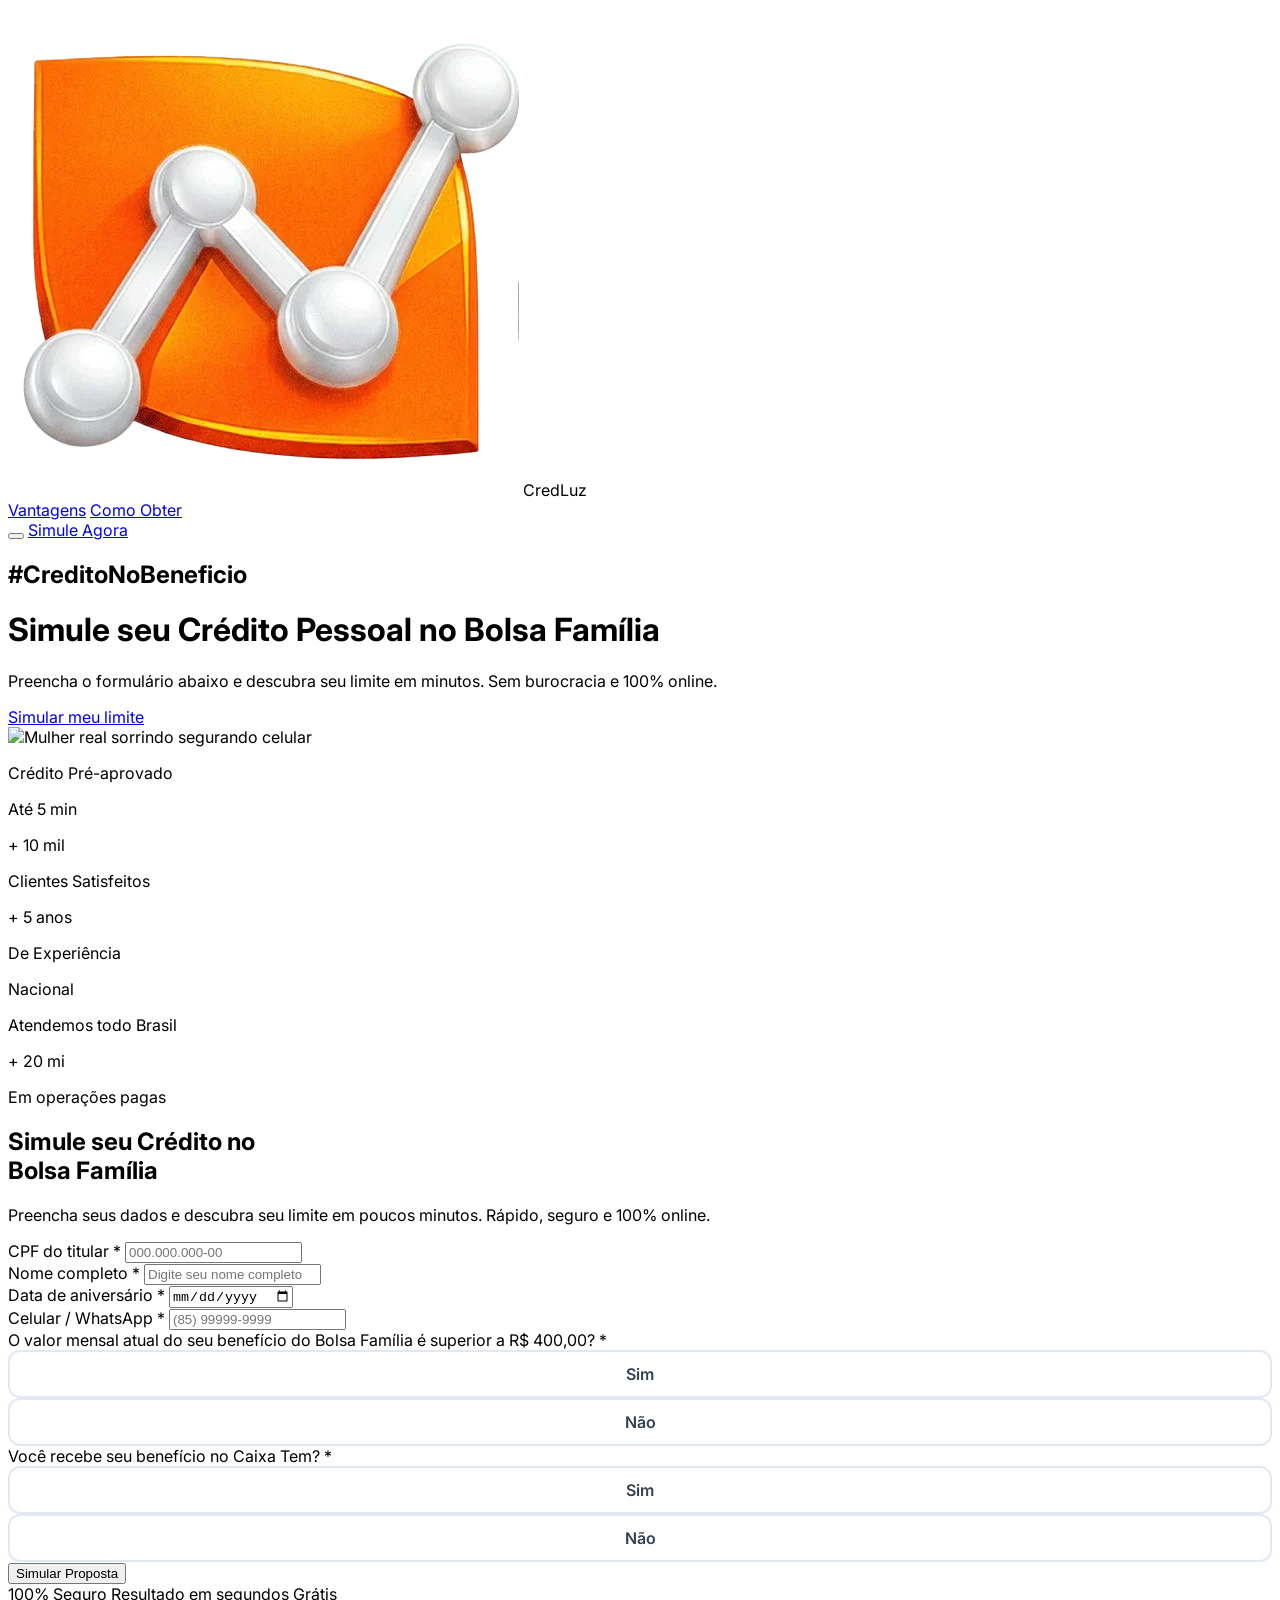
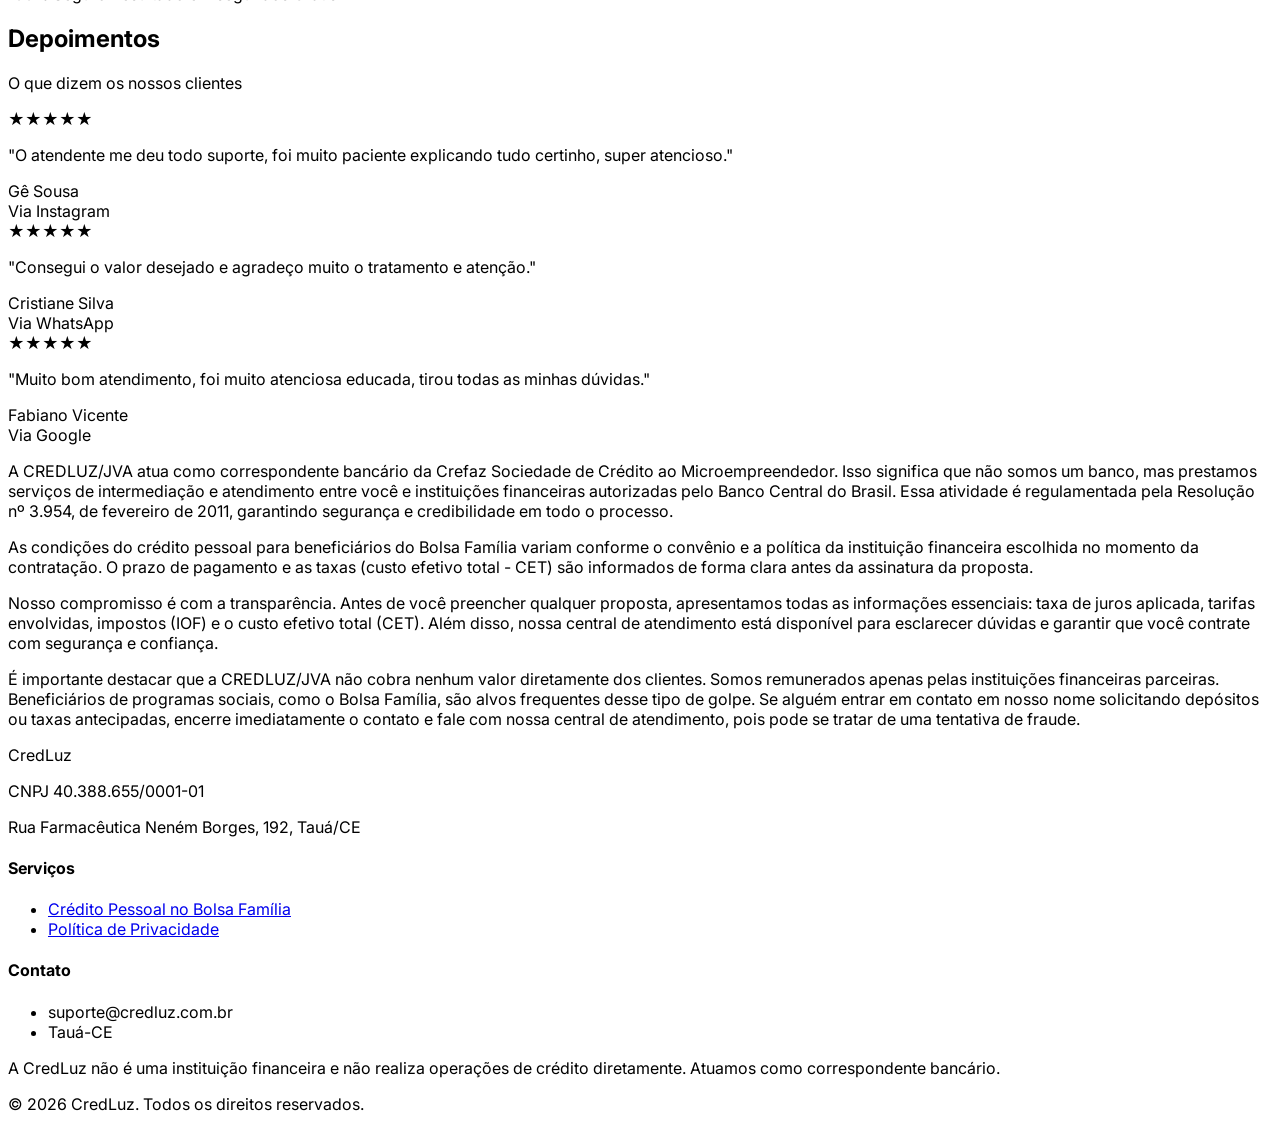
==== commit 348d50bc: "feat: professionalize first qualification question wording on both forms" ====
--- a/Main/index.html
+++ b/Main/index.html
@@ -352,8 +352,9 @@
                     </div>
 
                     <div class="md:col-span-1">
-                        <span class="block text-xs sm:text-sm font-semibold text-slate-700 dark:text-slate-200 mb-3">Você
-                            recebe benefício acima de R$400? <span class="text-red-500">*</span></span>
+                        <span class="block text-xs sm:text-sm font-semibold text-slate-700 dark:text-slate-200 mb-3">O valor
+                            mensal atual do seu benefício do Bolsa Família é superior a R$ 400,00? <span
+                                class="text-red-500">*</span></span>
                         <div class="grid grid-cols-2 gap-2 sm:gap-3">
                             <label class="opcao-faixa">
                                 <input type="radio" name="beneficio" value="sim">
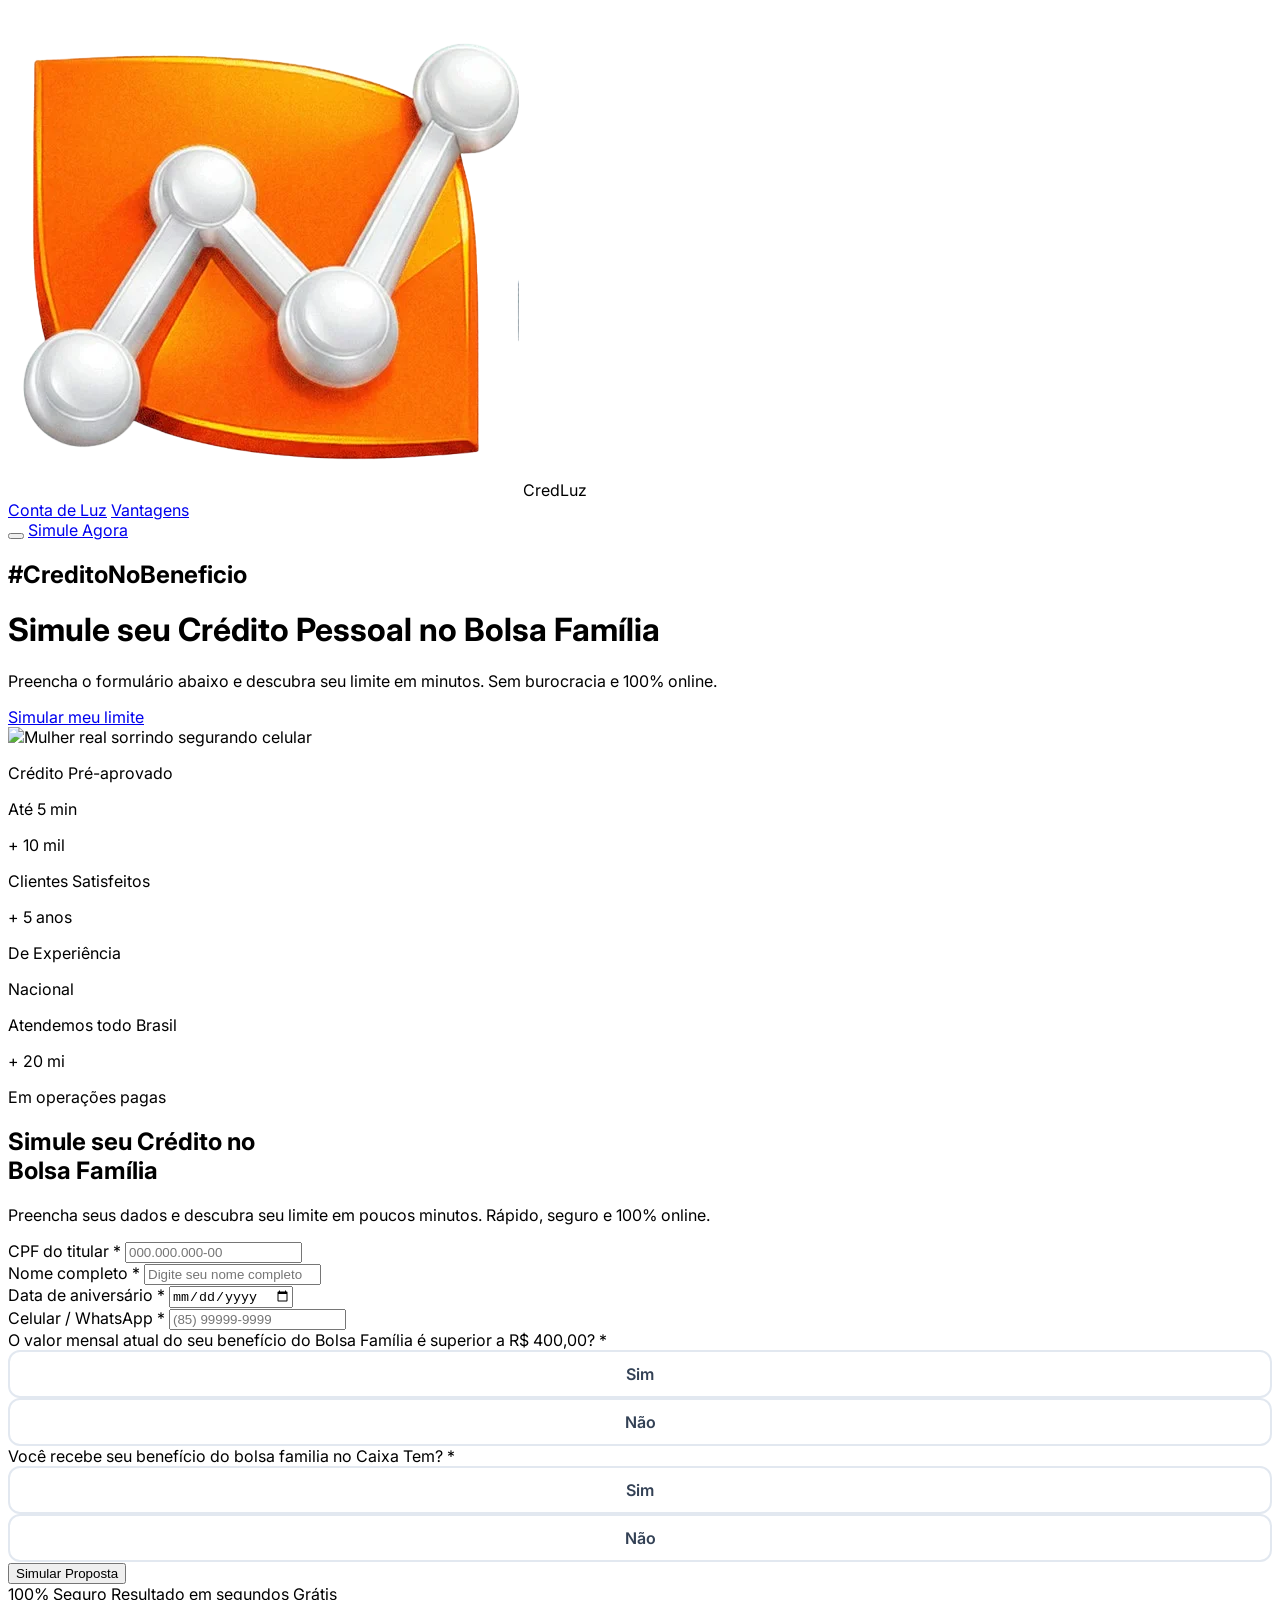
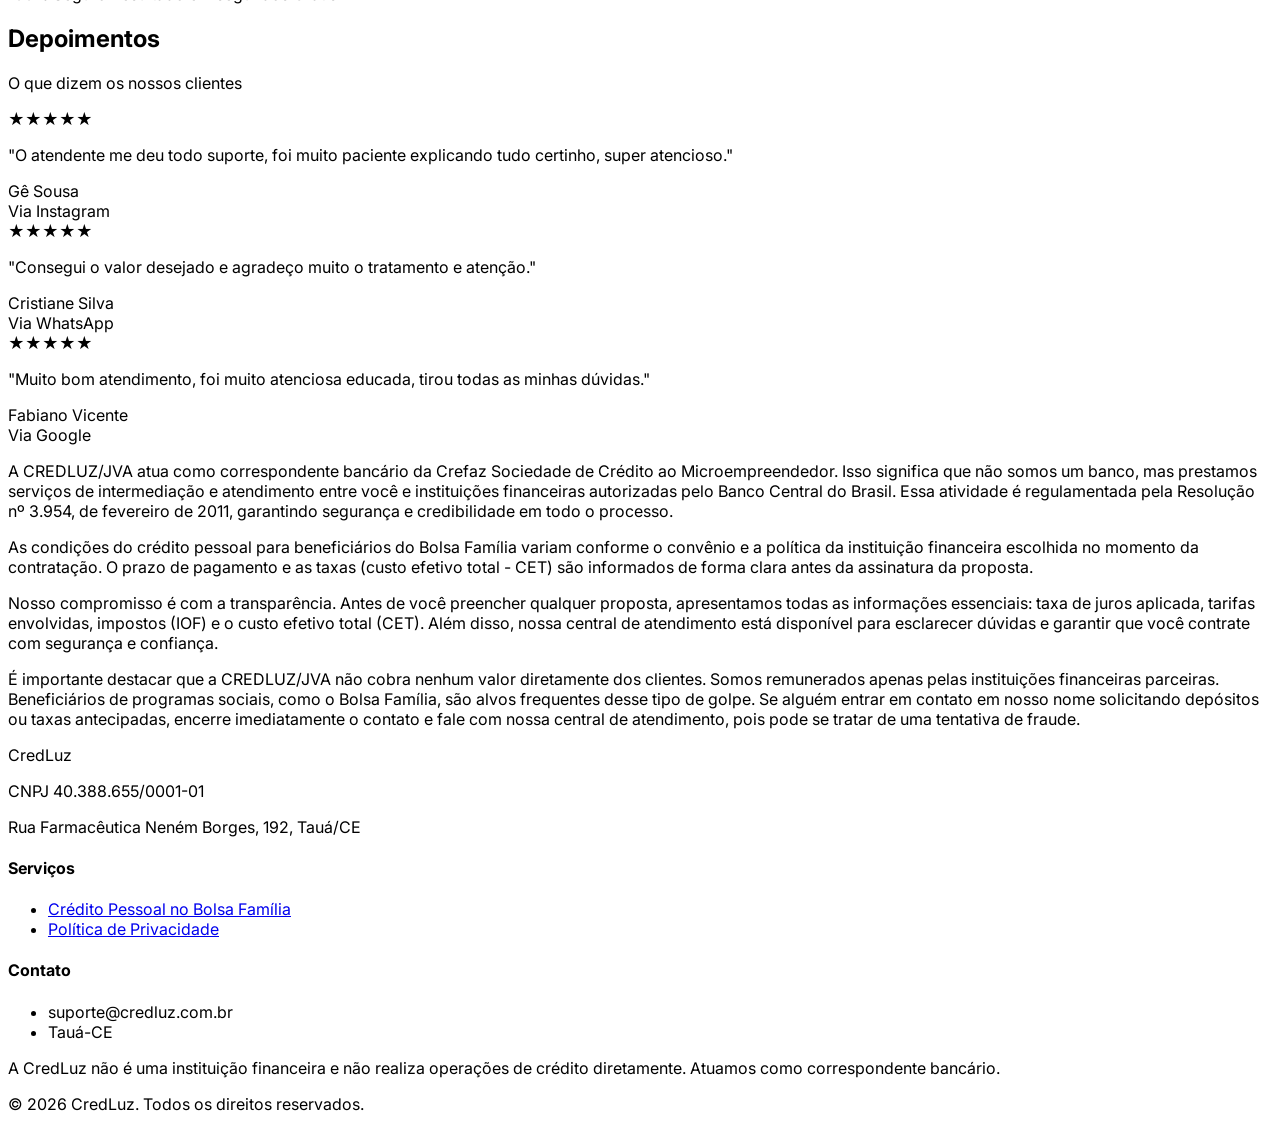
==== commit d198d3c4: "refactor: convert CadProposta pages to tailwind css and unify theme" ====
--- a/Main/index.html
+++ b/Main/index.html
@@ -199,11 +199,11 @@
 
                 <div class="flex items-center gap-8">
                     <div class="hidden md:flex space-x-8">
+                        <a href="https://www.credluz.com.br" target="_blank"
+                            class="text-slate-600 dark:text-slate-300 hover:text-laranja-600 font-semibold text-sm uppercase tracking-wide transition">Conta
+                            de Luz</a>
                         <a href="#vantagens"
                             class="text-slate-600 dark:text-slate-300 hover:text-laranja-600 font-semibold text-sm uppercase tracking-wide transition">Vantagens</a>
-                        <a href="#simular"
-                            class="text-slate-600 dark:text-slate-300 hover:text-laranja-600 font-semibold text-sm uppercase tracking-wide transition">Como
-                            Obter</a>
                     </div>
 
                     <div class="flex items-center gap-4">
@@ -270,25 +270,25 @@
 
                 <div class="flex flex-col items-center justify-center p-6 h-full w-full">
                     <i data-lucide="users" class="text-laranja-500 w-8 h-8 mb-2"></i>
-                    <p class="text-3xl font-extrabold text-white">+ 10 mil</p>
+                    <p class="text-2xl sm:text-3xl font-extrabold text-white">+ 10 mil</p>
                     <p class="text-white text-xs uppercase tracking-wider mt-1">Clientes Satisfeitos</p>
                 </div>
 
                 <div class="flex flex-col items-center justify-center p-6 h-full w-full">
                     <i data-lucide="calendar" class="text-laranja-500 w-8 h-8 mb-2"></i>
-                    <p class="text-3xl font-extrabold text-white">+ 5 anos</p>
+                    <p class="text-2xl sm:text-3xl font-extrabold text-white">+ 5 anos</p>
                     <p class="text-white text-xs uppercase tracking-wider mt-1">De Experiência</p>
                 </div>
 
                 <div class="flex flex-col items-center justify-center p-6 h-full w-full">
                     <i data-lucide="map" class="text-laranja-500 w-8 h-8 mb-2"></i>
-                    <p class="text-3xl font-extrabold text-white">Nacional</p>
+                    <p class="text-2xl sm:text-3xl font-extrabold text-white">Nacional</p>
                     <p class="text-white text-xs uppercase tracking-wider mt-1">Atendemos todo Brasil</p>
                 </div>
 
                 <div class="flex flex-col items-center justify-center p-6 h-full w-full">
                     <i data-lucide="dollar-sign" class="text-laranja-500 w-8 h-8 mb-2"></i>
-                    <p class="text-3xl font-extrabold text-white">+ 20 mi</p>
+                    <p class="text-2xl sm:text-3xl font-extrabold text-white">+ 20 mi</p>
                     <p class="text-white text-xs uppercase tracking-wider mt-1">Em operações pagas</p>
                 </div>
 
@@ -298,7 +298,8 @@
     <!-- FORMULÁRIO: SIMULAR AGORA -->
     <section id="simular" class="scroll-mt-20 py-8 sm:py-20 bg-slate-50 dark:bg-slate-800">
         <div class="max-w-4xl mx-auto px-4 sm:px-6 lg:px-8">
-            <div class="bg-white dark:bg-slate-900 rounded-3xl shadow-2xl border border-slate-100 dark:border-slate-700 p-5 sm:p-10 md:p-16">
+            <div
+                class="bg-white dark:bg-slate-900 rounded-3xl shadow-2xl border border-slate-100 dark:border-slate-700 p-5 sm:p-10 md:p-16">
 
                 <div class="text-center mb-4 sm:mb-10">
                     <div
@@ -306,12 +307,14 @@
                         <i data-lucide="calculator" class="w-10 h-10 text-laranja-600"></i>
                     </div>
 
-                    <h2 class="text-xl sm:text-3xl md:text-4xl font-extrabold text-azul-950 dark:text-white leading-tight mb-2 sm:mb-4">
+                    <h2
+                        class="text-xl sm:text-3xl md:text-4xl font-extrabold text-azul-950 dark:text-white leading-tight mb-2 sm:mb-4">
                         Simule seu Crédito no<br>
                         <span class="text-laranja-600">Bolsa Família</span>
                     </h2>
 
-                    <p class="hidden sm:block text-lg text-slate-600 dark:text-slate-300 max-w-xl mx-auto leading-relaxed">
+                    <p
+                        class="hidden sm:block text-lg text-slate-600 dark:text-slate-300 max-w-xl mx-auto leading-relaxed">
                         Preencha seus dados e descubra seu limite em poucos minutos. Rápido, seguro e 100% online.
                     </p>
                 </div>
@@ -319,7 +322,8 @@
                 <form id="form-proposta" class="grid grid-cols-1 md:grid-cols-2 gap-4 sm:gap-6 text-left">
                     <div>
                         <label for="cpf"
-                            class="block text-sm font-semibold text-slate-700 dark:text-slate-200 mb-1.5 sm:mb-2">CPF do titular
+                            class="block text-sm font-semibold text-slate-700 dark:text-slate-200 mb-1.5 sm:mb-2">CPF do
+                            titular
                             <span class="text-red-500">*</span></label>
                         <input type="text" id="cpf" name="cpf" placeholder="000.000.000-00" maxlength="14"
                             inputmode="numeric" required
@@ -328,7 +332,8 @@
 
                     <div>
                         <label for="nome"
-                            class="block text-sm font-semibold text-slate-700 dark:text-slate-200 mb-1.5 sm:mb-2">Nome completo
+                            class="block text-sm font-semibold text-slate-700 dark:text-slate-200 mb-1.5 sm:mb-2">Nome
+                            completo
                             <span class="text-red-500">*</span></label>
                         <input type="text" id="nome" name="nome" placeholder="Digite seu nome completo" required
                             class="w-full rounded-lg border border-slate-300 dark:border-slate-700 bg-white dark:bg-slate-800 px-3.5 py-2.5 sm:px-4 sm:py-3 text-slate-900 dark:text-white placeholder:text-slate-400 focus:outline-none focus:ring-2 focus:ring-laranja-500">
@@ -336,7 +341,8 @@
 
                     <div>
                         <label for="nascimento"
-                            class="block text-sm font-semibold text-slate-700 dark:text-slate-200 mb-1.5 sm:mb-2">Data de
+                            class="block text-sm font-semibold text-slate-700 dark:text-slate-200 mb-1.5 sm:mb-2">Data
+                            de
                             aniversário <span class="text-red-500">*</span></label>
                         <input type="date" id="nascimento" name="nascimento" required
                             class="w-full rounded-lg border border-slate-300 dark:border-slate-700 bg-white dark:bg-slate-800 px-3.5 py-2.5 sm:px-4 sm:py-3 text-slate-900 dark:text-white focus:outline-none focus:ring-2 focus:ring-laranja-500">
@@ -344,7 +350,8 @@
 
                     <div>
                         <label for="telefone"
-                            class="block text-sm font-semibold text-slate-700 dark:text-slate-200 mb-1.5 sm:mb-2">Celular /
+                            class="block text-sm font-semibold text-slate-700 dark:text-slate-200 mb-1.5 sm:mb-2">Celular
+                            /
                             WhatsApp <span class="text-red-500">*</span></label>
                         <input type="tel" id="telefone" name="telefone" placeholder="(85) 99999-9999" maxlength="15"
                             inputmode="numeric" required
@@ -352,7 +359,8 @@
                     </div>
 
                     <div class="md:col-span-1">
-                        <span class="block text-xs sm:text-sm font-semibold text-slate-700 dark:text-slate-200 mb-3">O valor
+                        <span class="block text-xs sm:text-sm font-semibold text-slate-700 dark:text-slate-200 mb-3">O
+                            valor
                             mensal atual do seu benefício do Bolsa Família é superior a R$ 400,00? <span
                                 class="text-red-500">*</span></span>
                         <div class="grid grid-cols-2 gap-2 sm:gap-3">
@@ -368,8 +376,10 @@
                     </div>
 
                     <div class="md:col-span-1">
-                        <span class="block text-xs sm:text-sm font-semibold text-slate-700 dark:text-slate-200 mb-3">Você
-                            recebe seu benefício no Caixa Tem? <span class="text-red-500">*</span></span>
+                        <span
+                            class="block text-xs sm:text-sm font-semibold text-slate-700 dark:text-slate-200 mb-3">Você
+                            recebe seu benefício do bolsa familia no Caixa Tem? <span
+                                class="text-red-500">*</span></span>
                         <div class="grid grid-cols-2 gap-2 sm:gap-3">
                             <label class="opcao-faixa">
                                 <input type="radio" name="caixa_tem" value="sim">
@@ -408,7 +418,7 @@
 
     <!-- DEPOIMENTOS -->
     <section id="depoimentos" class="pb-20 bg-white dark:bg-slate-900">
-        <div class="max-w-7xl mx-auto px-4">
+        <div class="max-w-7xl py-10 sm:py-16 mx-auto px-4">
             <div class="text-center mb-12">
                 <h2 class="text-3xl font-extrabold text-azul-950 dark:text-white">Depoimentos</h2>
                 <p class="text-slate-500 mt-2">O que dizem os nossos clientes</p>
